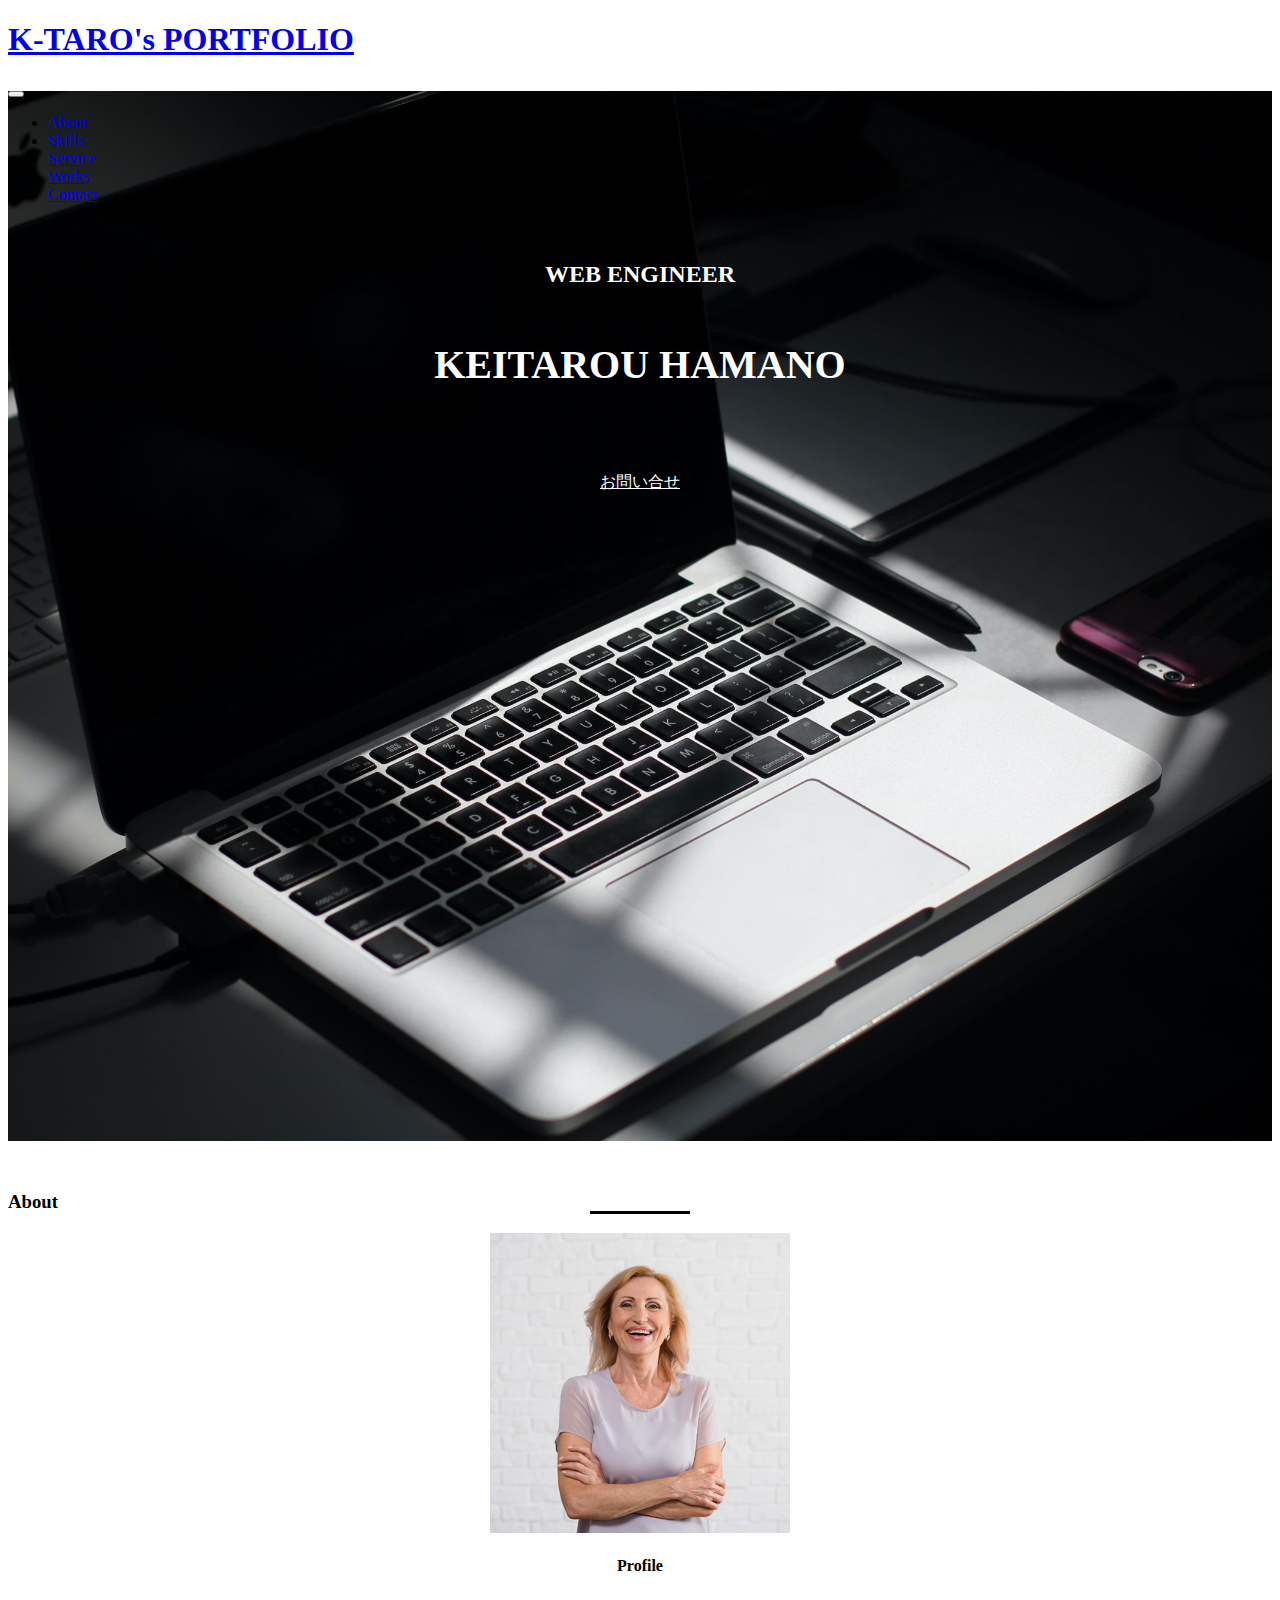
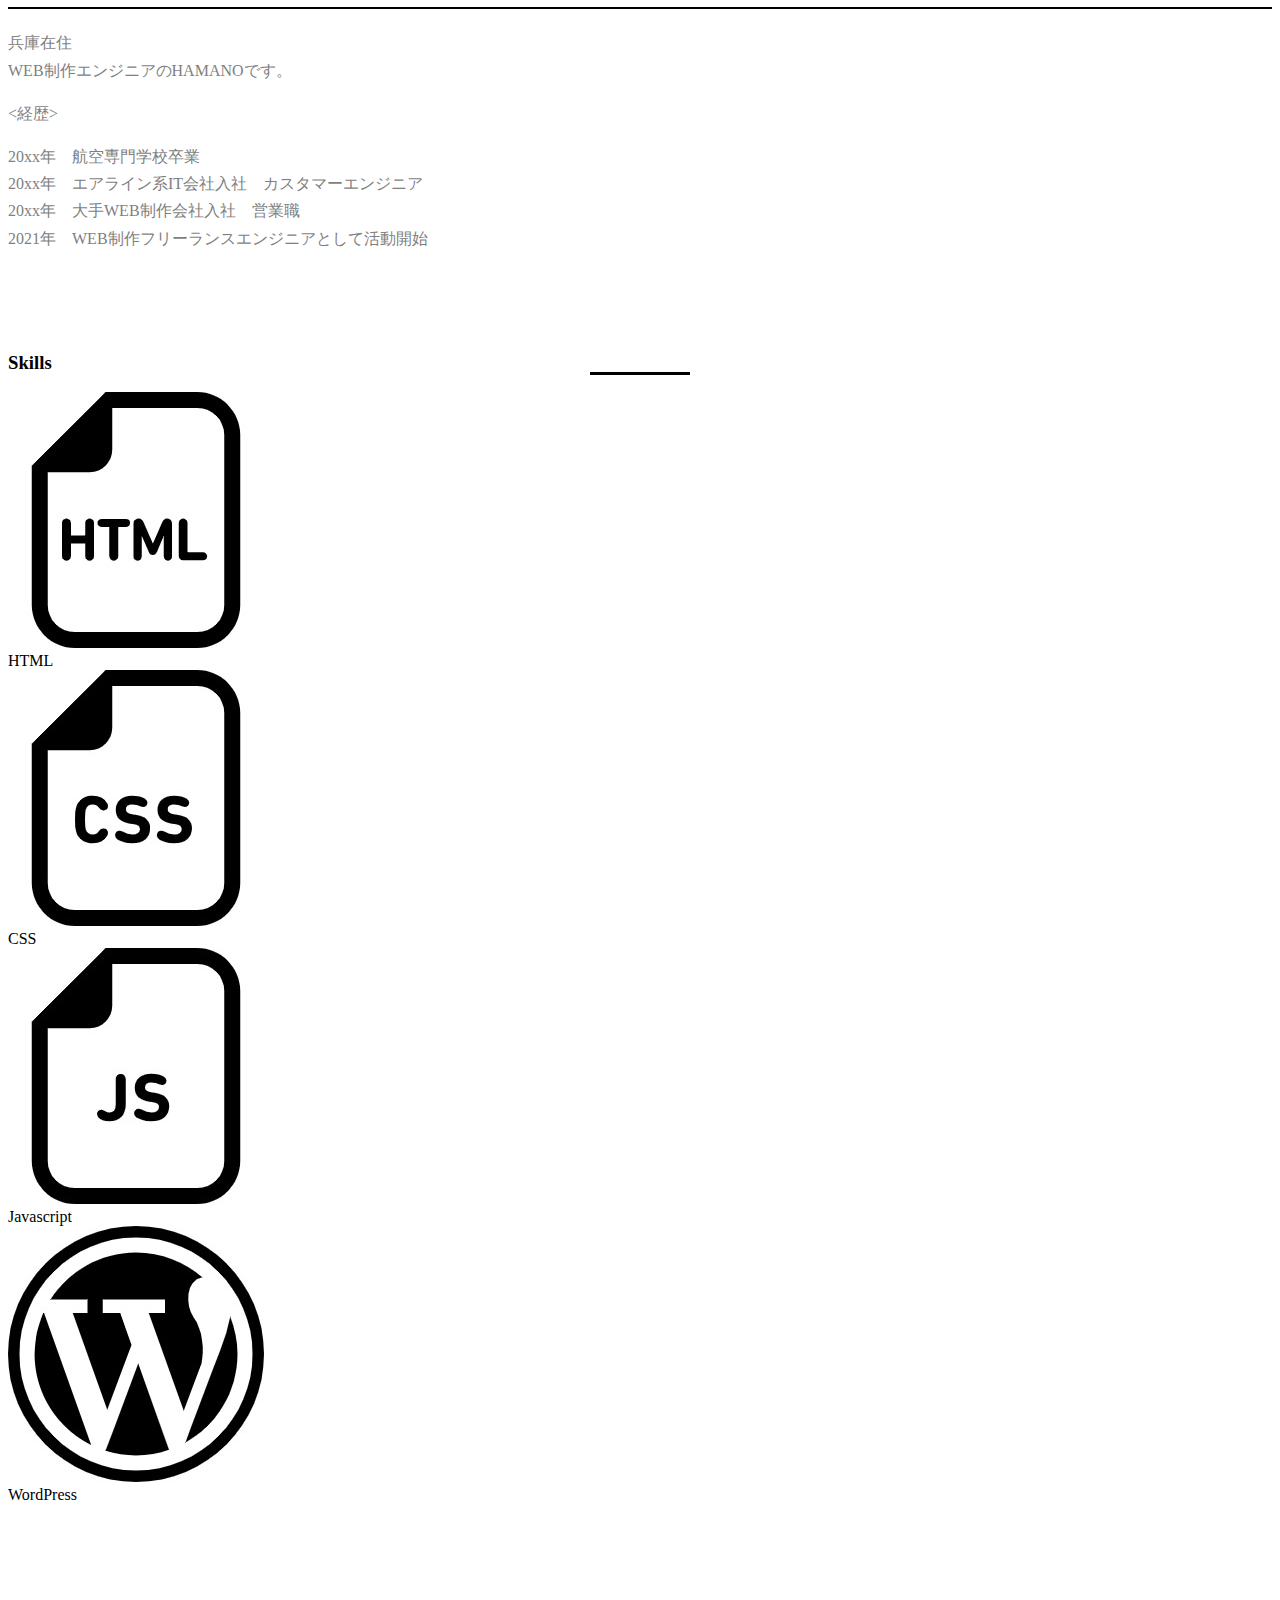
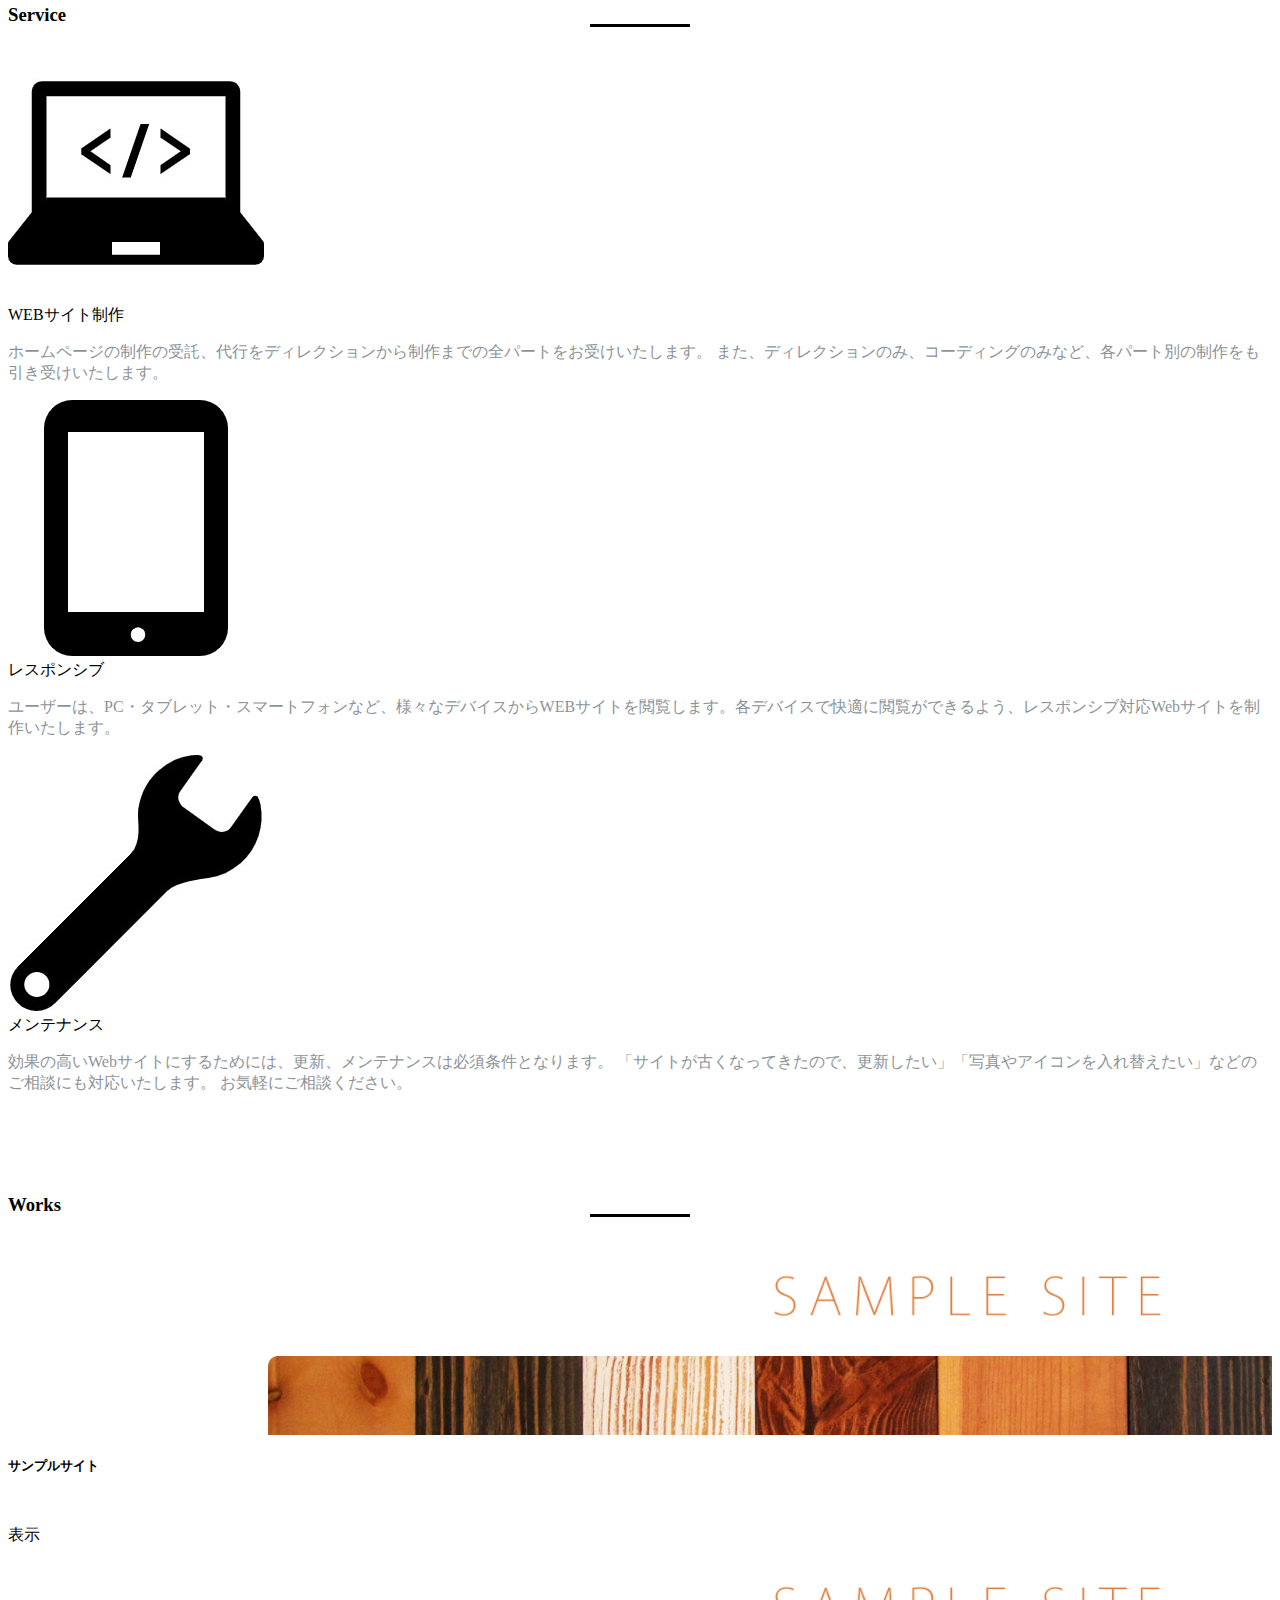
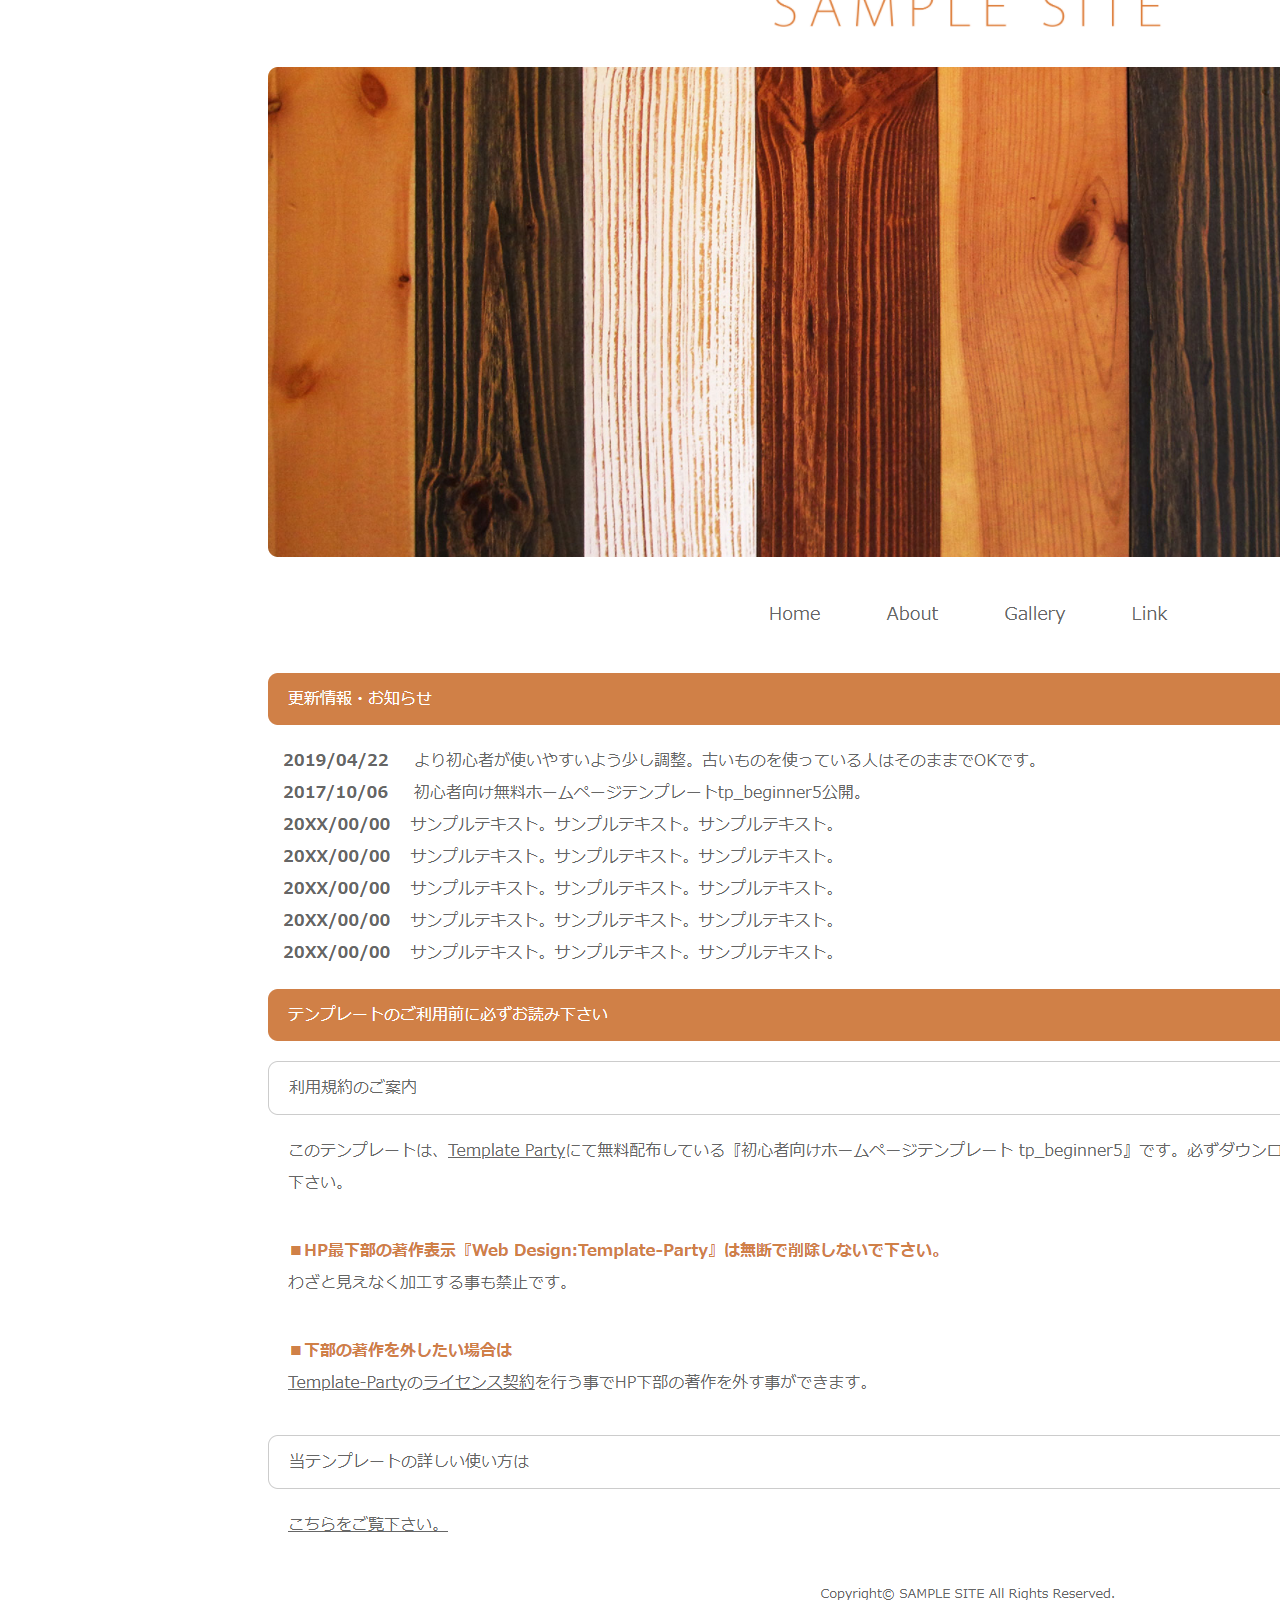
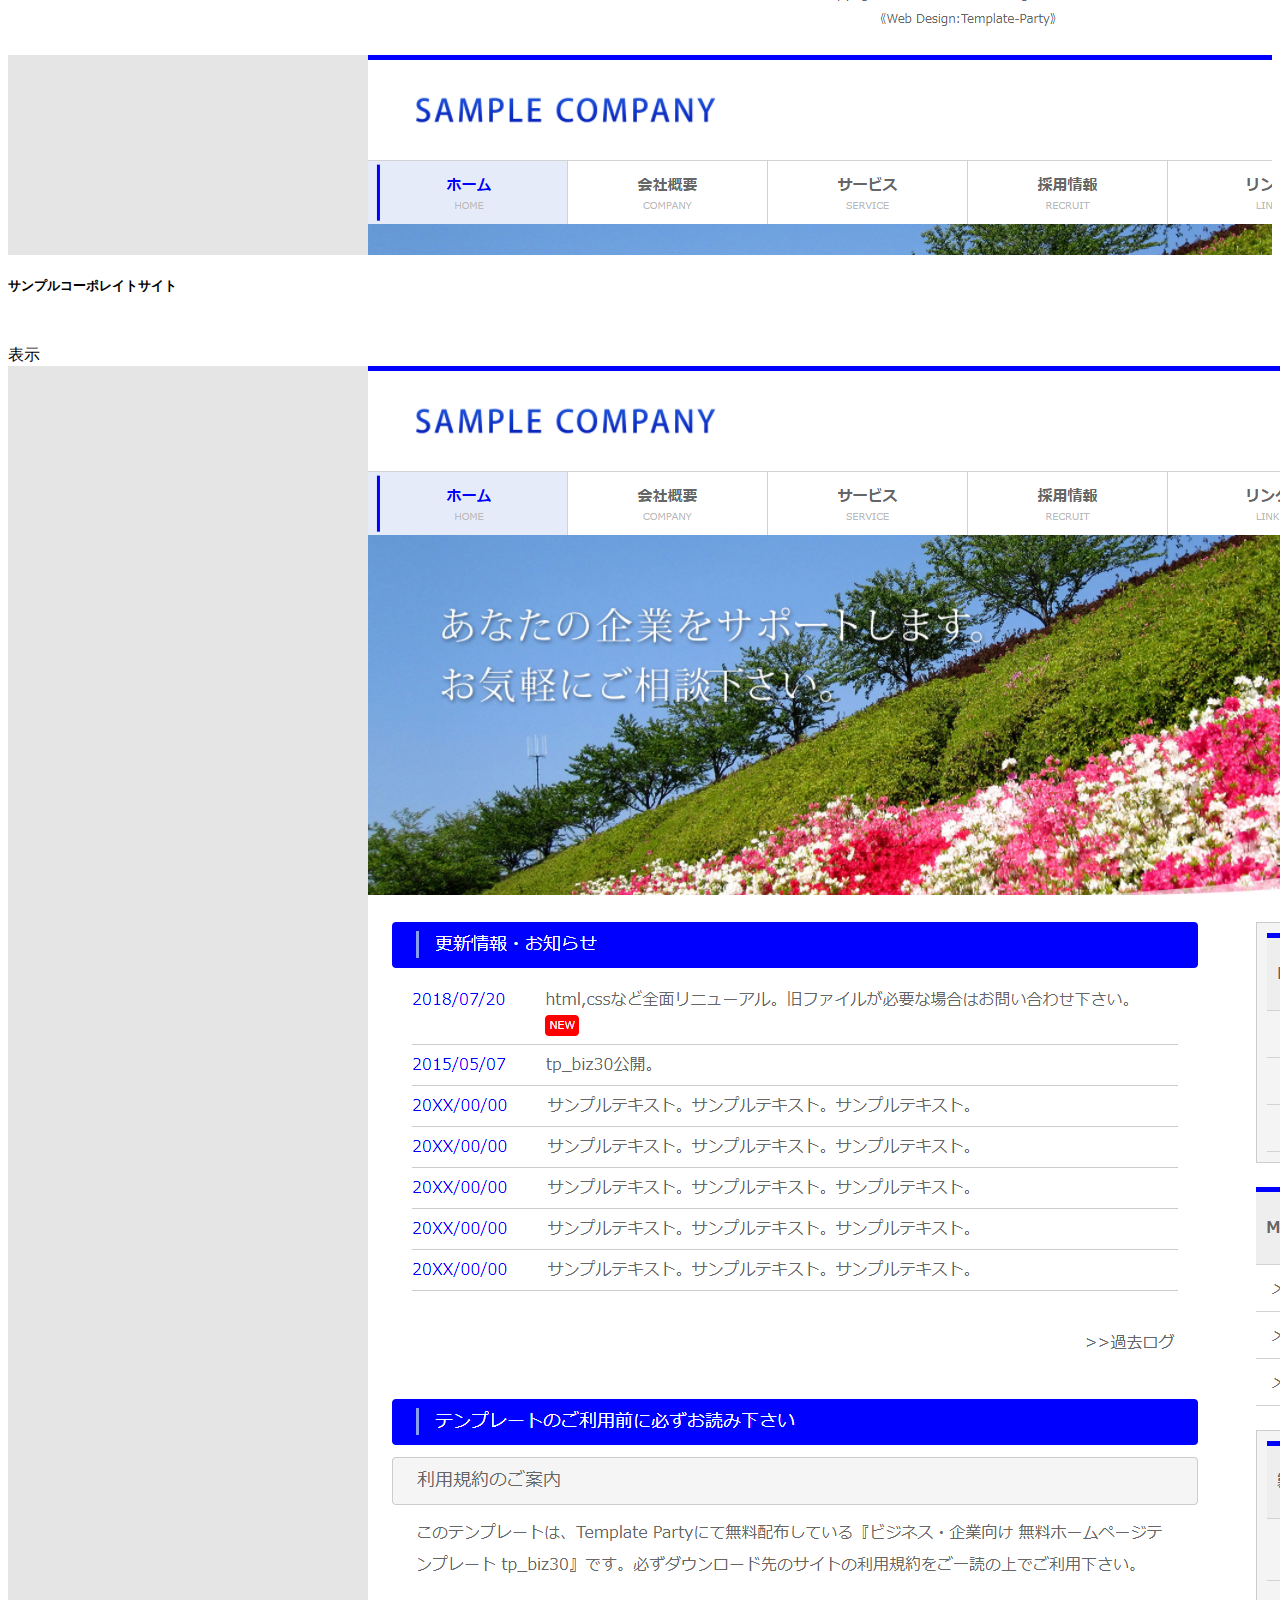
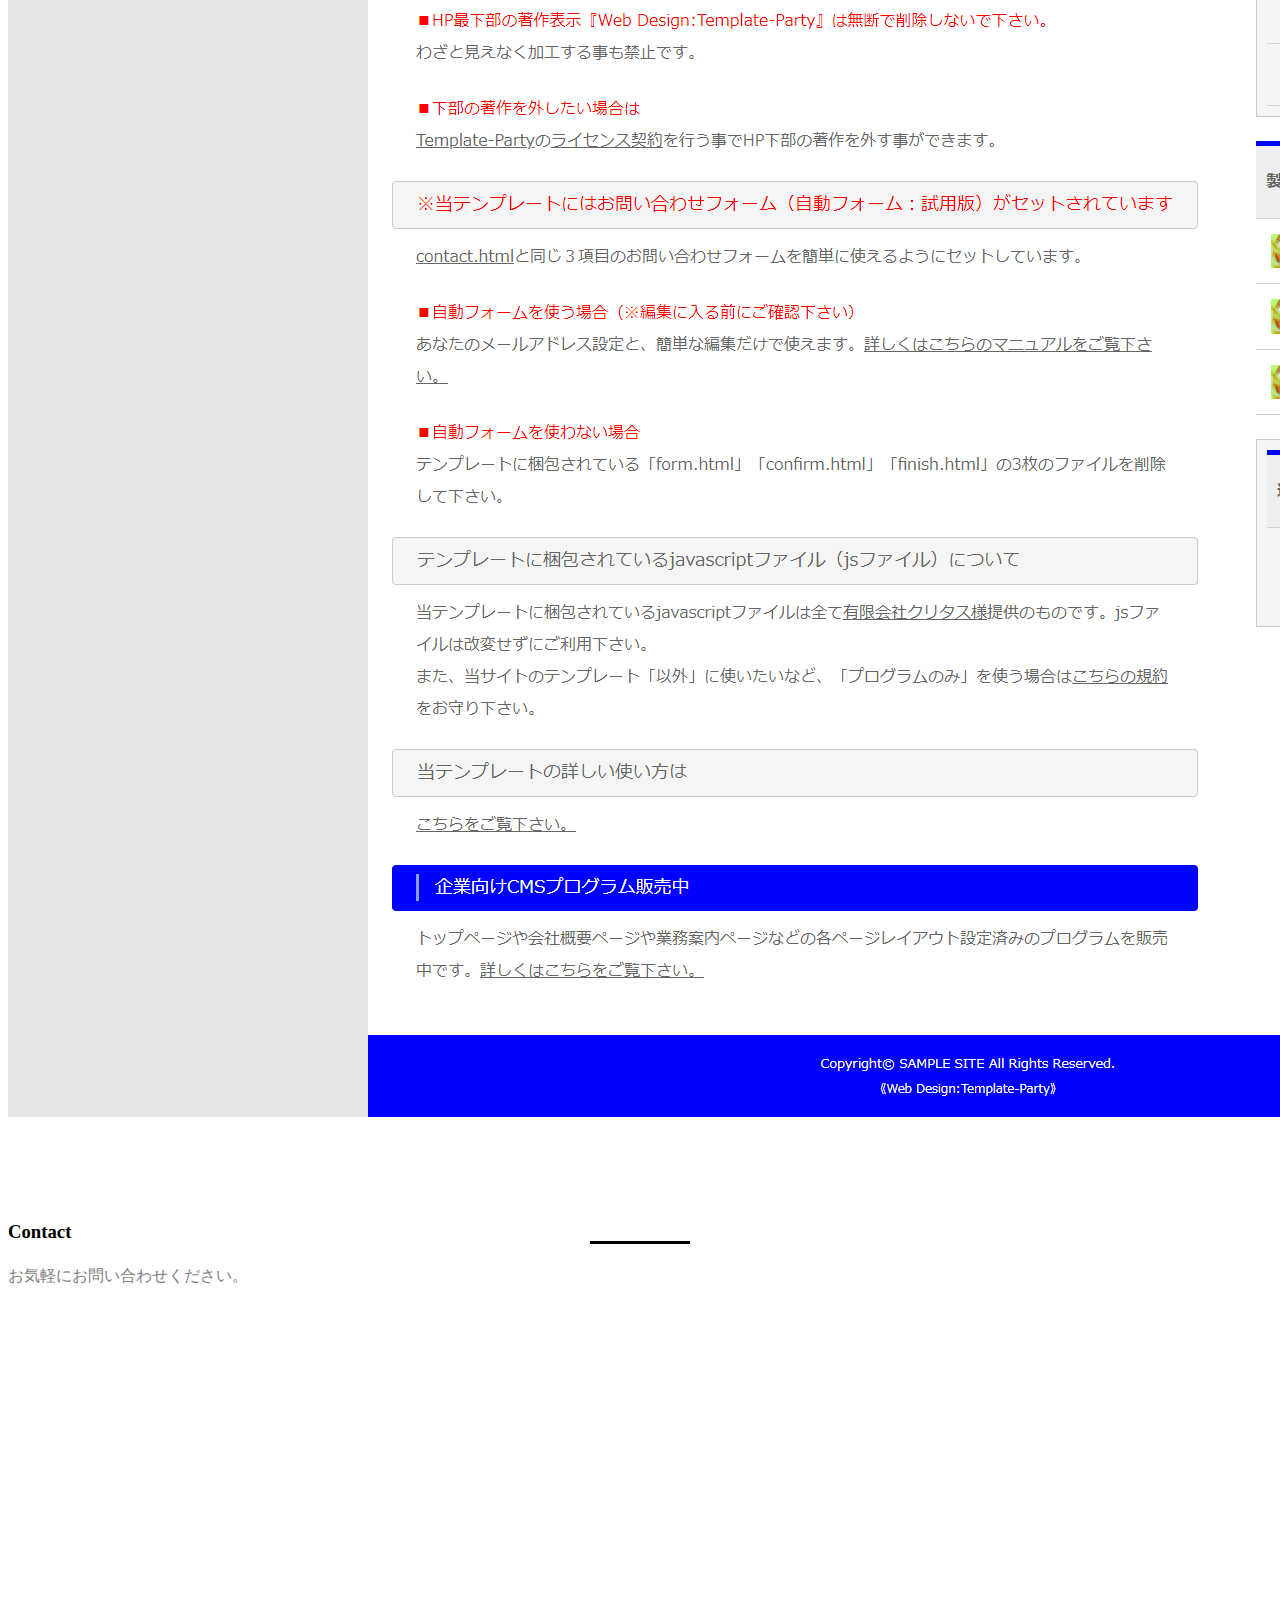
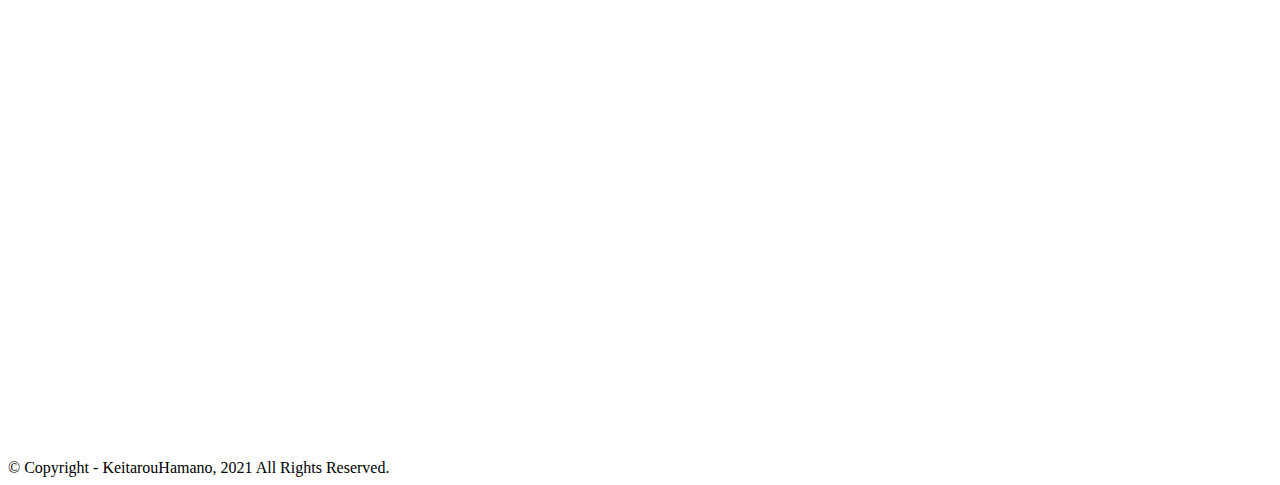
==== index.html @ a5906d7e "Add files via upload" ====
<!doctype html>
<html lang="ja">
  <head>
    <!-- Required meta tags -->
    <meta charset="utf-8">
    <meta name="viewport" content="width=device-width, initial-scale=1">

    <link rel="stylesheet" href="style.css">
    <!-- Bootstrap CSS -->
    <link href="https://cdn.jsdelivr.net/npm/bootstrap@5.0.0-beta1/dist/css/bootstrap.min.css" rel="stylesheet" integrity="sha384-giJF6kkoqNQ00vy+HMDP7azOuL0xtbfIcaT9wjKHr8RbDVddVHyTfAAsrekwKmP1" crossorigin="anonymous">
    
    <title>KEITAROU's PORTFOLIO</title>
   
  </head>
  <body class="bg-light">
    <header>
      <nav class="navbar navbar-expand-lg navbar-light bg-dark" style="height: 70px;">
        <div class="container-fluid">
          <h1>
          <a class="navbar-brand text-white fw-bold fs-6" href="#home">K-TARO's PORTFOLIO</a>
          </h1>
          <button class="navbar-toggler bg-white" type="button" data-bs-toggle="collapse" data-bs-target="#navbarNav" aria-controls="navbarNav" aria-expanded="false" aria-label="Toggle navigation">
            <span class="navbar-toggler-icon"></span>
          </button>
          <div class="collapse navbar-collapse justify-content-end fs-5" id="navbarNav">
            <ul class="navbar-nav">
              <li class="nav-item">
                <a class="nav-link text-white active" aria-current="page" href="#about">About</a>
              </li>
              <li class="nav-item">
                <a class="nav-link text-white" href="#skills">Skills</a>
              </li>
              <li class="nav-item">
                <a class="nav-link text-white" href="#service">Service</a>
              </li>
              <li class="nav-item">
                <a class="nav-link text-white" href="#works">Works</a>
              </li>
              <li class="nav-item">
                <a class="nav-link text-white" href="#contact">Contact</a>
              </li>
            </ul>
          </div>
        </div>
      </nav>
    </header>

     <!-- トップ画像 -->
    <div class="block_home" id="home">
      <h2>WEB ENGINEER</h2>
      <h2 class="name text-center">
        KEITAROU HAMANO
      </h2>
      <div class="btn">
        <a href="contact" class="border border-2 fw-bold rounded-pill  text-decoration-none  px-5 py-3">お問い合せ</a>
      </div>

    </div>
      
   
   
    <div class="container bg-white py-5 my-5">
     
      <!-- About -->
     <div class="about">
      <div id="about">
        <h3 class="a-h3 text-center py-3 mb-5 fw-bold">About</h3>
      </div>
      
        <div class="d-flex flex-wrap mb-5">
          <div class="pic col-md-6 align-self-center">
            <img class="img-fluid rounded-circle" src="img/img8.jpg">
          </div>

          
          <div class="col-md-6 p-0 pb-4 mx-auto">
            <h4 class="profile">Profile</h4>
            <p class="text">兵庫在住<br>WEB制作エンジニアのHAMANOです。</p>
            <p class="text"><経歴></p>
            <p class="text">20xx年　航空専門学校卒業<br>
            20xx年　エアライン系IT会社入社　カスタマーエンジニア<br>
            20xx年　大手WEB制作会社入社　営業職<br>
            2021年　WEB制作フリーランスエンジニアとして活動開始 
            </p>
          </div>
        </div>
      </div> 

      <!-- Skills -->
      <div class="skills">
        <div id="skills">
          <h3 class="s-h3 text-center py-3 mb-5 fw-bold">Skills</h3>
        </div>
        <div class="row">
          <div class="col-md-3 text-center mb-5 py-3">
            <img class="img-fluid w-50" src="img/html.jpeg">
            <div class="skill_title p-4 fs-5 fw-bold">HTML</div>
          </div>
          <div class="col-md-3 text-center mb-5">
            <img class="img-fluid w-50" src="img/css.jpeg">
            <div class="skill_title p-4 fs-5 fw-bold">CSS</div>
          </div>
          <div class="col-md-3 text-center mb-5">
            <img class="img-fluid w-50" src="img/js.jpeg">
            <div class="skill_title p-4 fs-5 fw-bold">Javascript</div>
          </div>
          <div class="col-md-3 text-center mb-5">
            <img class="img-fluid w-50" src="img/wp.jpeg">
            <div class="skill_title p-4 fs-5 fw-bold">WordPress</div>
          </div>
        </div>
      </div>

      <!-- Service -->
      <div class="service">
        <div id="service">
          <h3 class="s-h3 text-center py-3 mb-5 fw-bold">Service</h3>
        </div>
        <div class="row">
          <div class="col-md-4 text-center mb-5 py-3">
            <img class="img-fluid w-50" src="img/coding.jpeg">
            <div class="service_title p-4 fs-5 fw-bold">WEBサイト制作</div>
            <p class="service_text px-5">
              ホームページの制作の受託、代行をディレクションから制作までの全パートをお受けいたします。
              また、ディレクションのみ、コーディングのみなど、各パート別の制作をも引き受けいたします。
            </p>
          </div>
          <div class="col-md-4 text-center mb-5 py-3">
            <img class="img-fluid w-50" src="img/sp.jpeg">
            <div class="service_title p-4 fs-5 fw-bold">レスポンシブ</div>
            <p class="service_text px-5">
              ユーザーは、PC・タブレット・スマートフォンなど、様々なデバイスからWEBサイトを閲覧します。各デバイスで快適に閲覧ができるよう、レスポンシブ対応Webサイトを制作いたします。
            </p>
          </div>
          <div class="col-md-4 text-center mb-5 py-3">
            <img class="img-fluid w-50" src="img/maintenance.jpeg">
            <div class="service_title p-4 fs-5 fw-bold">メンテナンス</div>
            <p class="service_text px-5">
              効果の高いWebサイトにするためには、更新、メンテナンスは必須条件となります。 「サイトが古くなってきたので、更新したい」「写真やアイコンを入れ替えたい」などのご相談にも対応いたします。 お気軽にご相談ください。
            </p>
          </div>
        </div>
      </div>

      <!-- Works -->
      <div class="works">
        <div id="works">
          <h3 class="s-h3 text-center py-3 mb-5 fw-bold">Works</h3>
        </div>
        <div class="row">
          <div class="col-lg-4 px-5 pb-5">
            <div class="card">
              <div class="card_image">
                <img class="img-fluid" src="img/sample1.png" alt="sample1">
              </div>
              <div class="card-body">
                <h5 class="card-title fw-bold text-center pt-5">サンプルサイト</h5>
                <div class="text-center">
                   <!-- Button trigger modal -->
                  <div class="btn btn-outline-secondary btn-lg mt-3 px-5" data-bs-toggle="modal" data-bs-target="#exampleModal9">表示</a></div>
                </div>
              </div>
            </div>
          </div>
          
          <!-- Modal -->
          <div class="modal fade" id="exampleModal9" tabindex="-1" aria-labelledby="exampleModalLabel" aria-hidden="true">
            <div class="modal-dialog modal-xl">
              <div class="modal-content">
                <div class="modal-body">
                  <img class="img-fluid" src="img/sample1.png" alt="sample1">
                </div>
                
              </div>
            </div>
          </div>
         
          <div class="col-lg-4 px-5 pb-5">
            <div class="card">
              <div class="card_image">
                <img class="img-fluid" src="img/sample2.png" alt="sample2">
              </div>
              <div class="card-body">
                <h5 class="card-title fw-bold text-center pt-5">サンプルコーポレイトサイト</h5>
                <div class="text-center">
                   <!-- Button trigger modal -->
                  <div class="btn btn-outline-secondary btn-lg mt-3 px-5" data-bs-toggle="modal" data-bs-target="#exampleModal10">表示</a></div>
                </div>
              </div>
            </div>
          </div>
          
          <!-- Modal -->
          <div class="modal fade" id="exampleModal10" tabindex="-1" aria-labelledby="exampleModalLabel" aria-hidden="true">
            <div class="modal-dialog modal-xl">
              <div class="modal-content">
                <div class="modal-body">
                  <img class="img-fluid" src="img/sample2.png" alt="sample2">
                </div>
                
              </div>
            </div>
          </div>      
        </div>
      </div>

      <!-- Contact -->
      <div class="contact">
        <div id="contact">
          <h3 class="s-h3 text-center py-3 mb-5 fw-bold">Contact</h3>
        </div>
        <p class="text text-center">お気軽にお問い合わせください。</p>
        <div class="contact-form">
          <iframe src="https://docs.google.com/forms/d/e/1FAIpQLSefvY4ahYnu7NEiMOas3_jTWOZn5dpnTy_S6PKkKqlmxNnByw/viewform?embedded=true" width="100%" height="750" frameborder="0" marginheight="0" marginwidth="0">読み込んでいます…</iframe>
        </div>
      </div>
      
      
      
      
      
      
      
      
      
      
      
      
      
      
      
        
      
      

      <script>
        // Example starter JavaScript for disabling form submissions if there are invalid fields
        (function () {
          'use strict'

          // Fetch all the forms we want to apply custom Bootstrap validation styles to
          var forms = document.querySelectorAll('.needs-validation')

          // Loop over them and prevent submission
          Array.prototype.slice.call(forms)
            .forEach(function (form) {
              form.addEventListener('submit', function (event) {
                if (!form.checkValidity()) {
                  event.preventDefault()
                  event.stopPropagation()
                }

                form.classList.add('was-validated')
              }, false)
            })
        })()
      </script>
    
    </div>

    <footer class="bg-white">     
      <div class="bg-dark text-center text-white p-3">© Copyright - KeitarouHamano, 2021 All Rights Reserved.</div>
    </footer>
  
  

    
   
    <!-- Optional JavaScript; choose one of the two! -->

    <!-- Option 1: Bootstrap Bundle with Popper -->
    <script src="https://cdn.jsdelivr.net/npm/bootstrap@5.0.0-beta1/dist/js/bootstrap.bundle.min.js" integrity="sha384-ygbV9kiqUc6oa4msXn9868pTtWMgiQaeYH7/t7LECLbyPA2x65Kgf80OJFdroafW" crossorigin="anonymous"></script>

    <script>
      var tooltipTriggerList = [].slice.call(document.querySelectorAll('[data-bs-toggle="tooltip"]'))
      var tooltipList = tooltipTriggerList.map(function (tooltipTriggerEl) {
      return new bootstrap.Tooltip(tooltipTriggerEl)
        })
    </script>
    <!-- Option 2: Separate Popper and Bootstrap JS -->
    <!--
    <script src="https://cdn.jsdelivr.net/npm/@popperjs/core@2.5.4/dist/umd/popper.min.js" integrity="sha384-q2kxQ16AaE6UbzuKqyBE9/u/KzioAlnx2maXQHiDX9d4/zp8Ok3f+M7DPm+Ib6IU" crossorigin="anonymous"></script>
    <script src="https://cdn.jsdelivr.net/npm/bootstrap@5.0.0-beta1/dist/js/bootstrap.min.js" integrity="sha384-pQQkAEnwaBkjpqZ8RU1fF1AKtTcHJwFl3pblpTlHXybJjHpMYo79HY3hIi4NKxyj" crossorigin="anonymous"></script>
    -->

    
    
  </body>
</html>
---- style.css ----
.block_home {
  display: flex;
  align-items: center;
  flex-direction: column;
  background-image: url(img/mac.jpg);
  background-size: cover;
  background-position: center;
  width: 100%;
  height: 100vh;
  padding-top: 150px;
  top: 0;
  z-index: 100;
  color: white;
  margin-bottom: 50px;
}

.name {
  font-weight: bold;
  font-size: 40px;
}

.btn{
  margin-top: 50px;
}

.btn a{
  color: white;
}
.btn a:hover{
  background-color: white;
  color: black;
  transition: 0.5s;
}

h3{
  position: relative;
}


h3::after {
  content: '';
  position: absolute;
  left: 50%;
  bottom: -1px;
  display: inline-block;
  width: 100px;
  height: 3px;
  background-color: black;
  transform: translate(-50%);
}


.about{
  margin-bottom: 100px;
}

.pic{
  text-align: center;
  margin: 20px  auto;
}

.pic img{
  width: 300px;
}

.profile{
  margin: 0;
  padding: 0;
  border-bottom: 2px black solid;
  text-align: center;
  height: 50px;
  margin-bottom: 20px;

}

.text {
  color: #7f7f7f;
  line-height: 1.7;
}

.skills{
  margin-bottom: 100px;
}

.service{
  margin-bottom: 100px;
}

.service_text {
  color: #8c9398;
  text-align: left;
}

.works{
  margin-bottom: 100px;
}

.card_image{
  height: 200px;
  overflow: hidden;
}

.contact-form{
  text-align: center;
}



@media(max-width: 768px){
  
  .block_home {
    
    padding-top: 70px;
    
  }

}
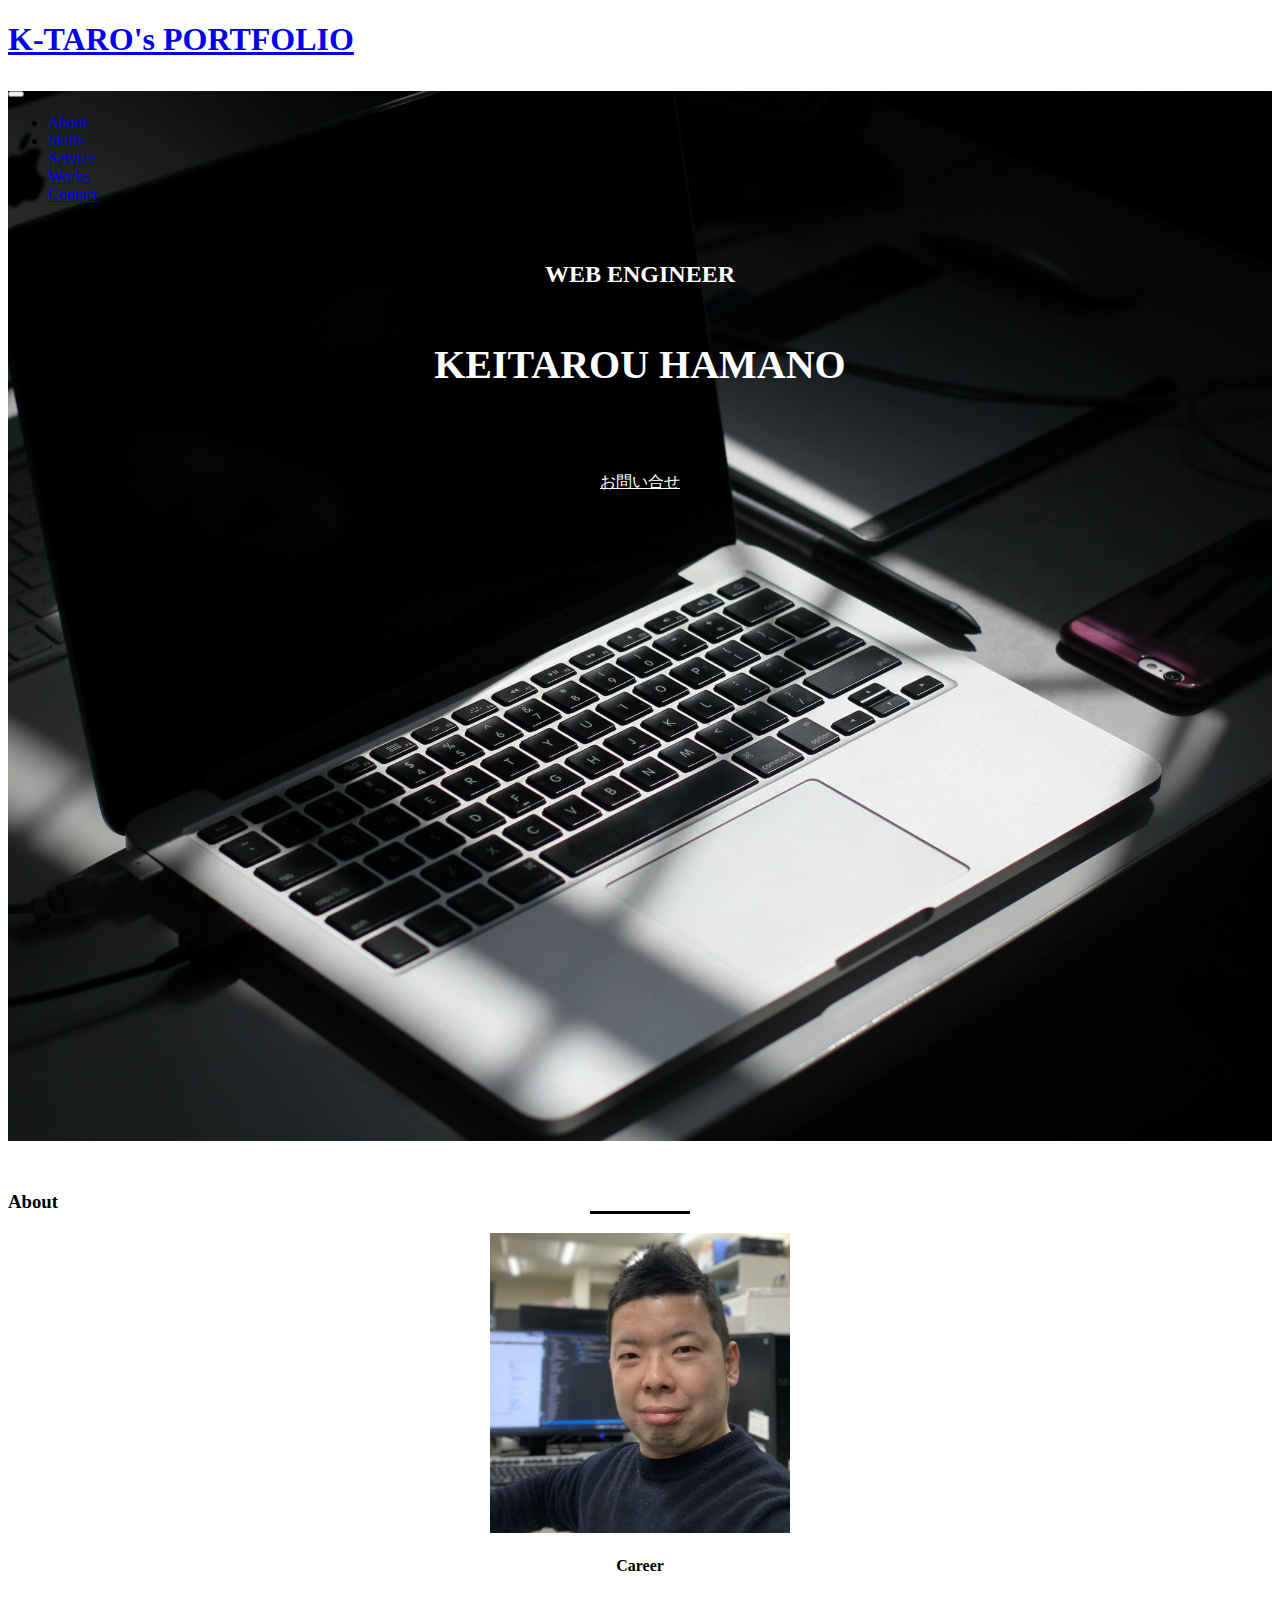
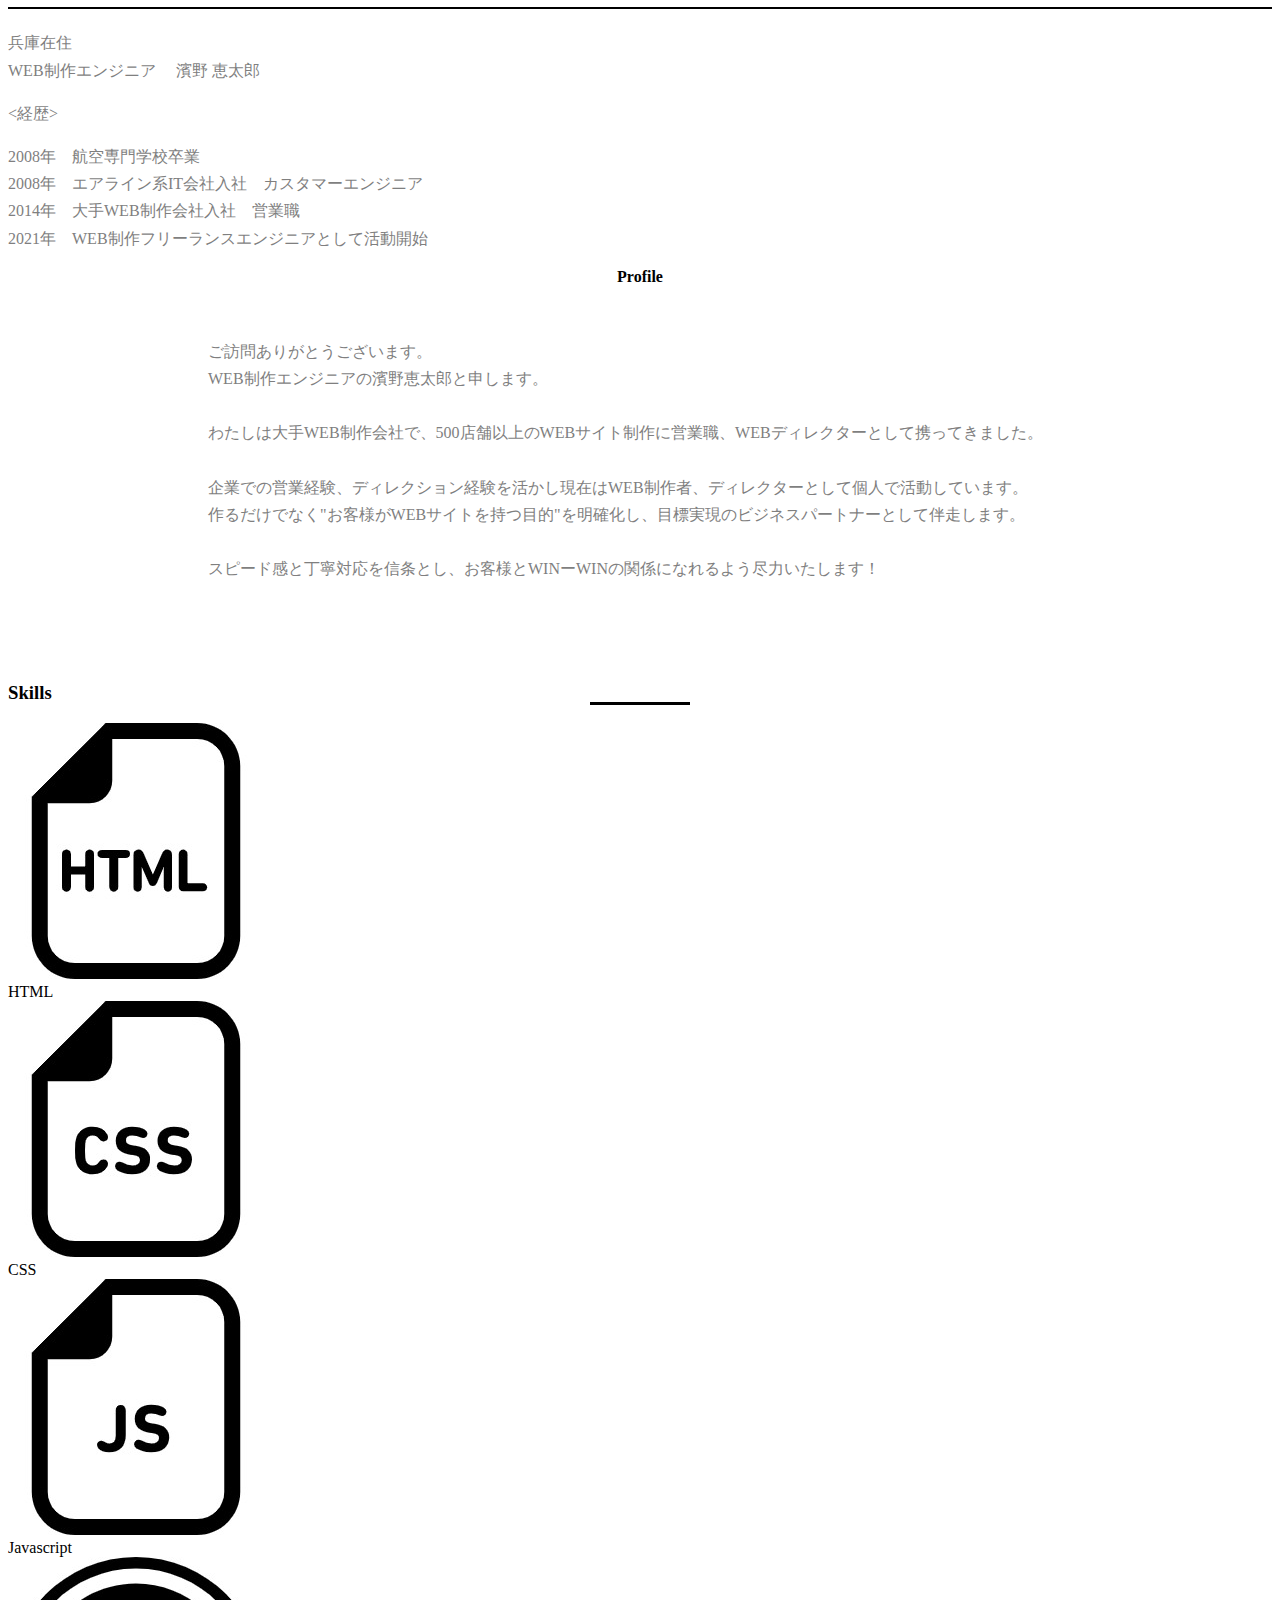
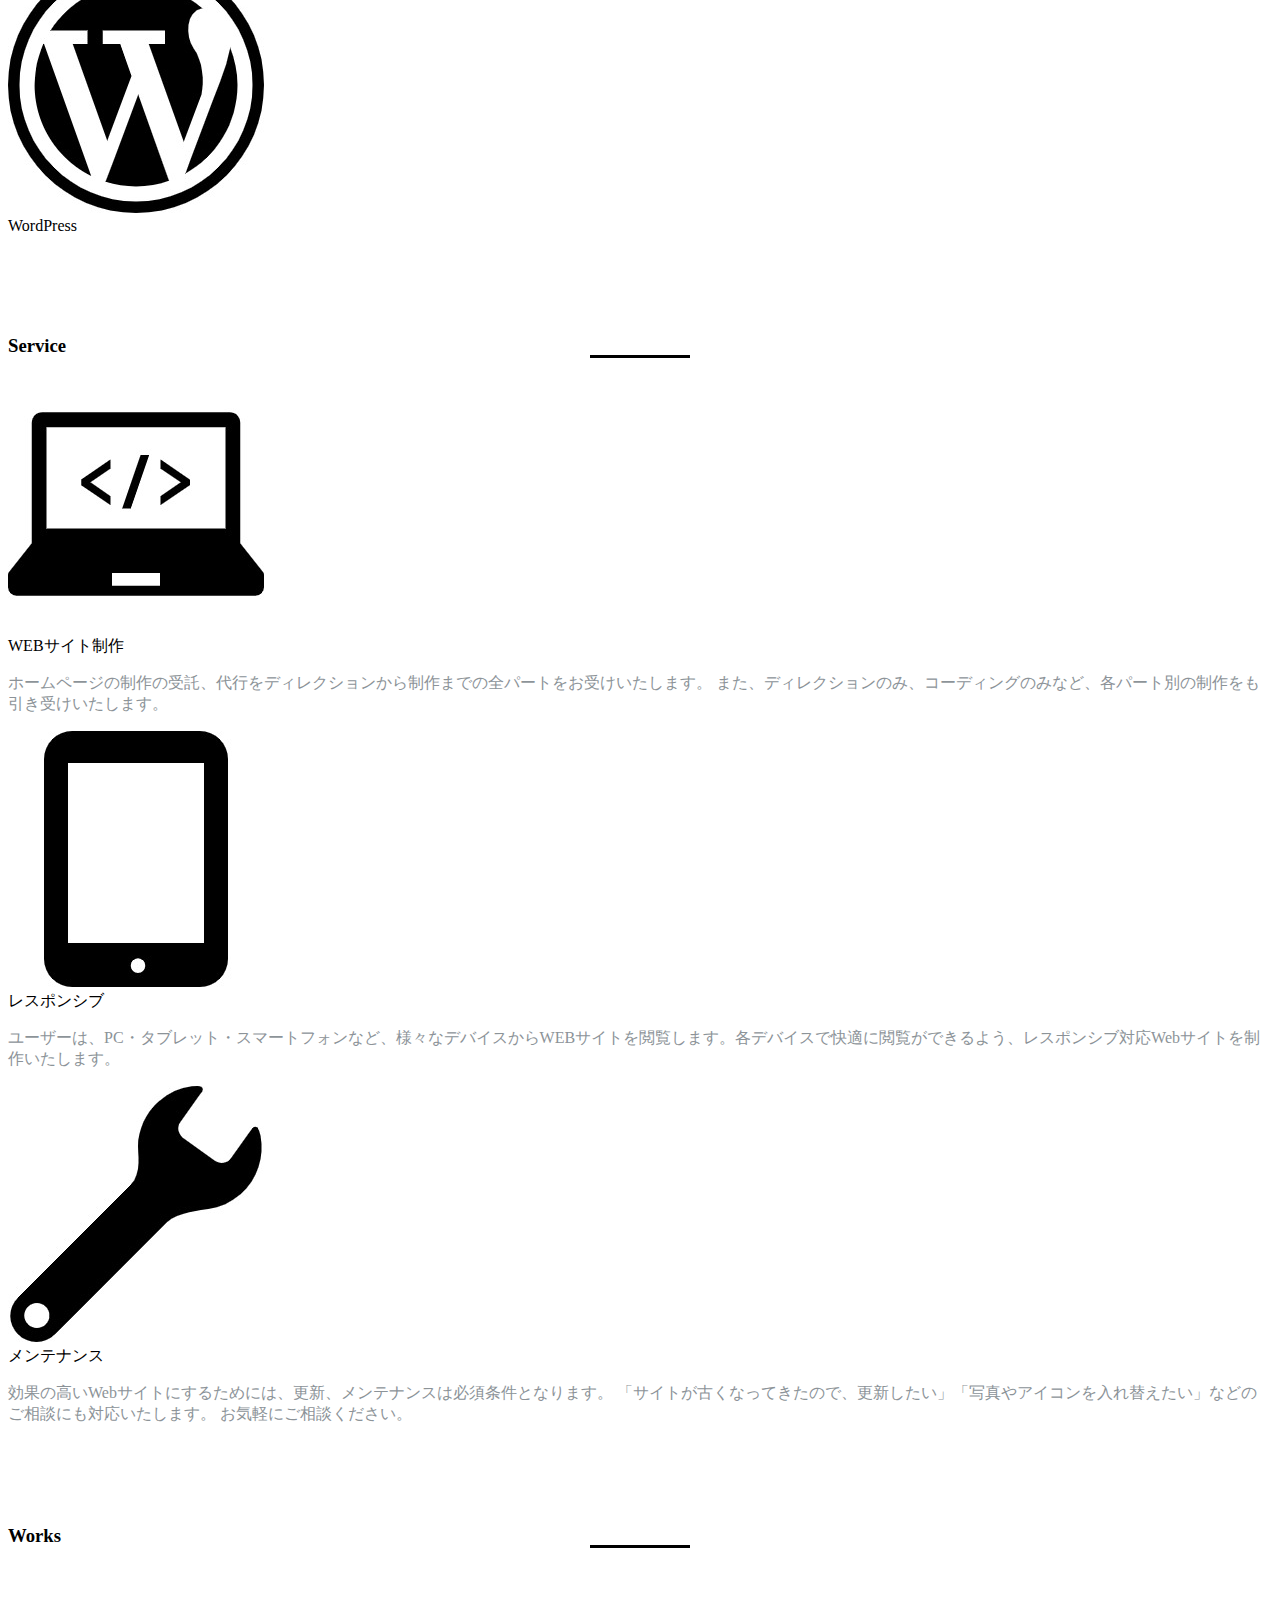
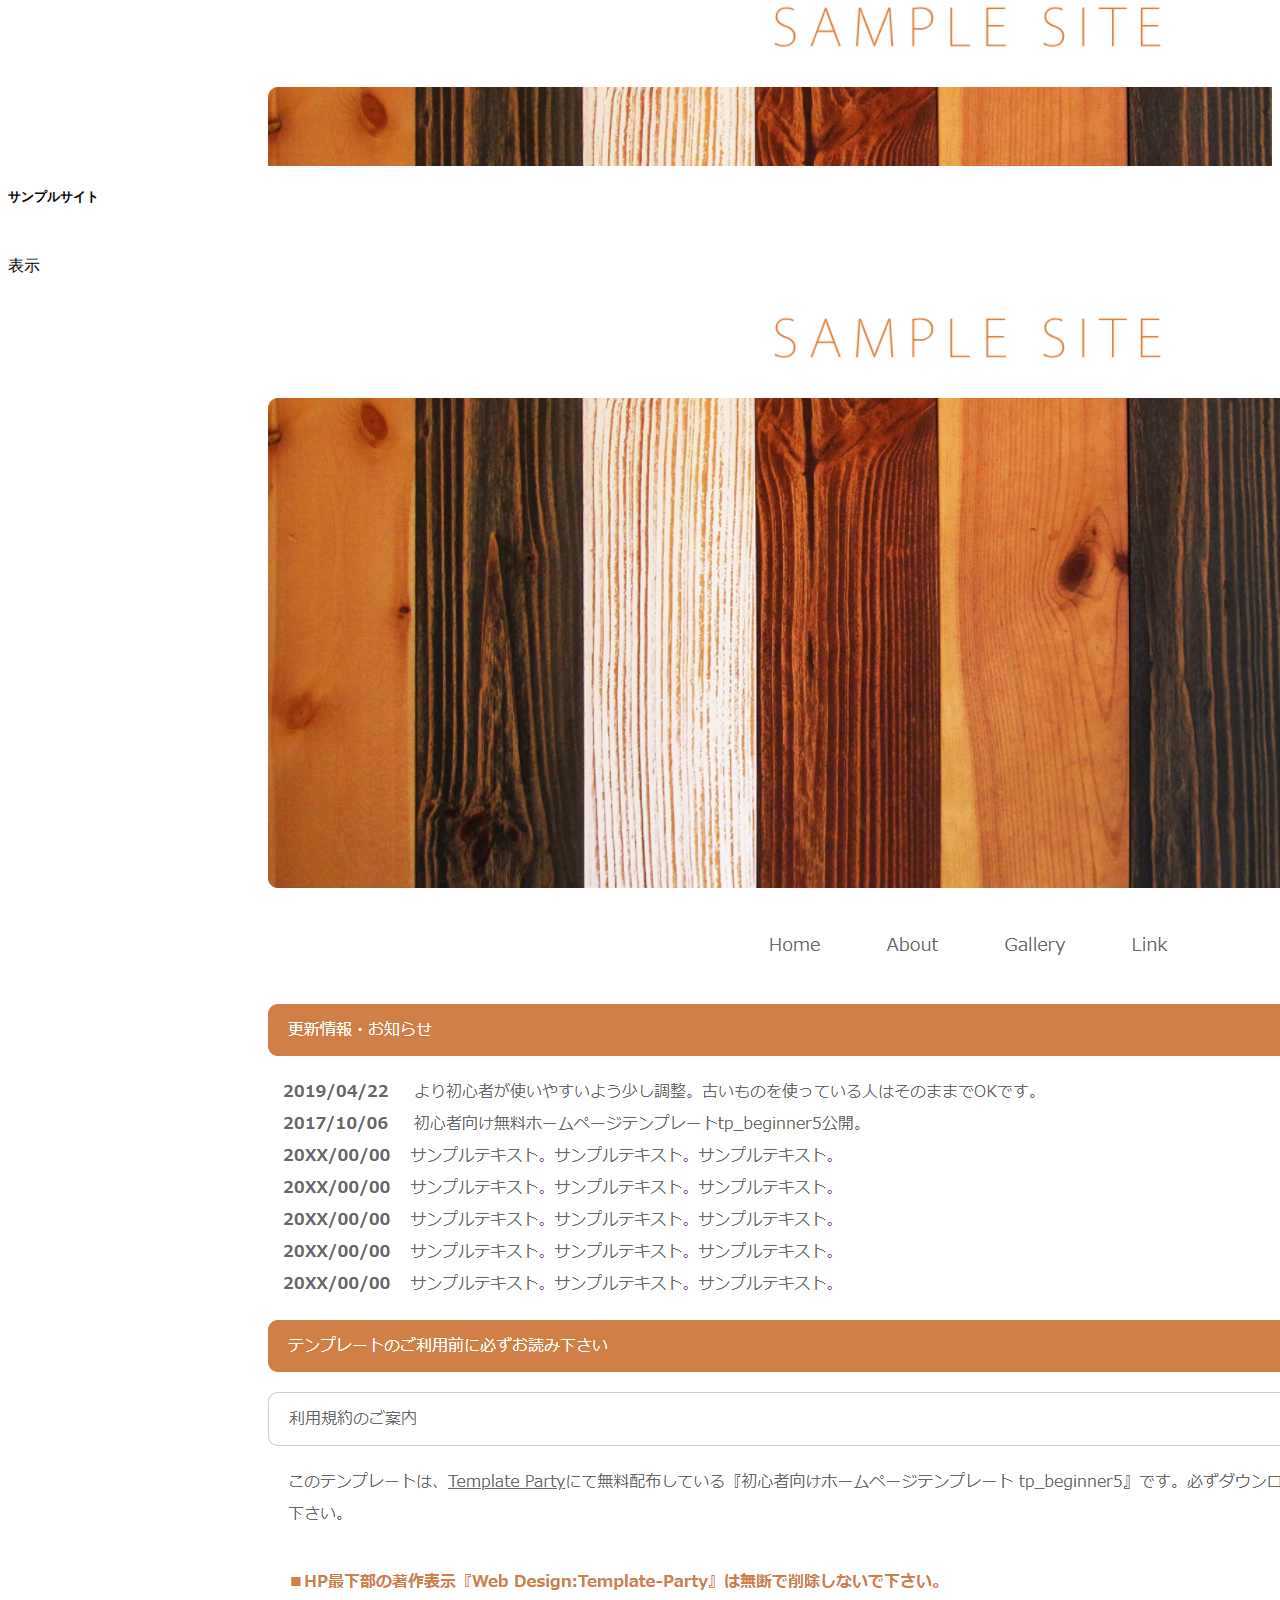
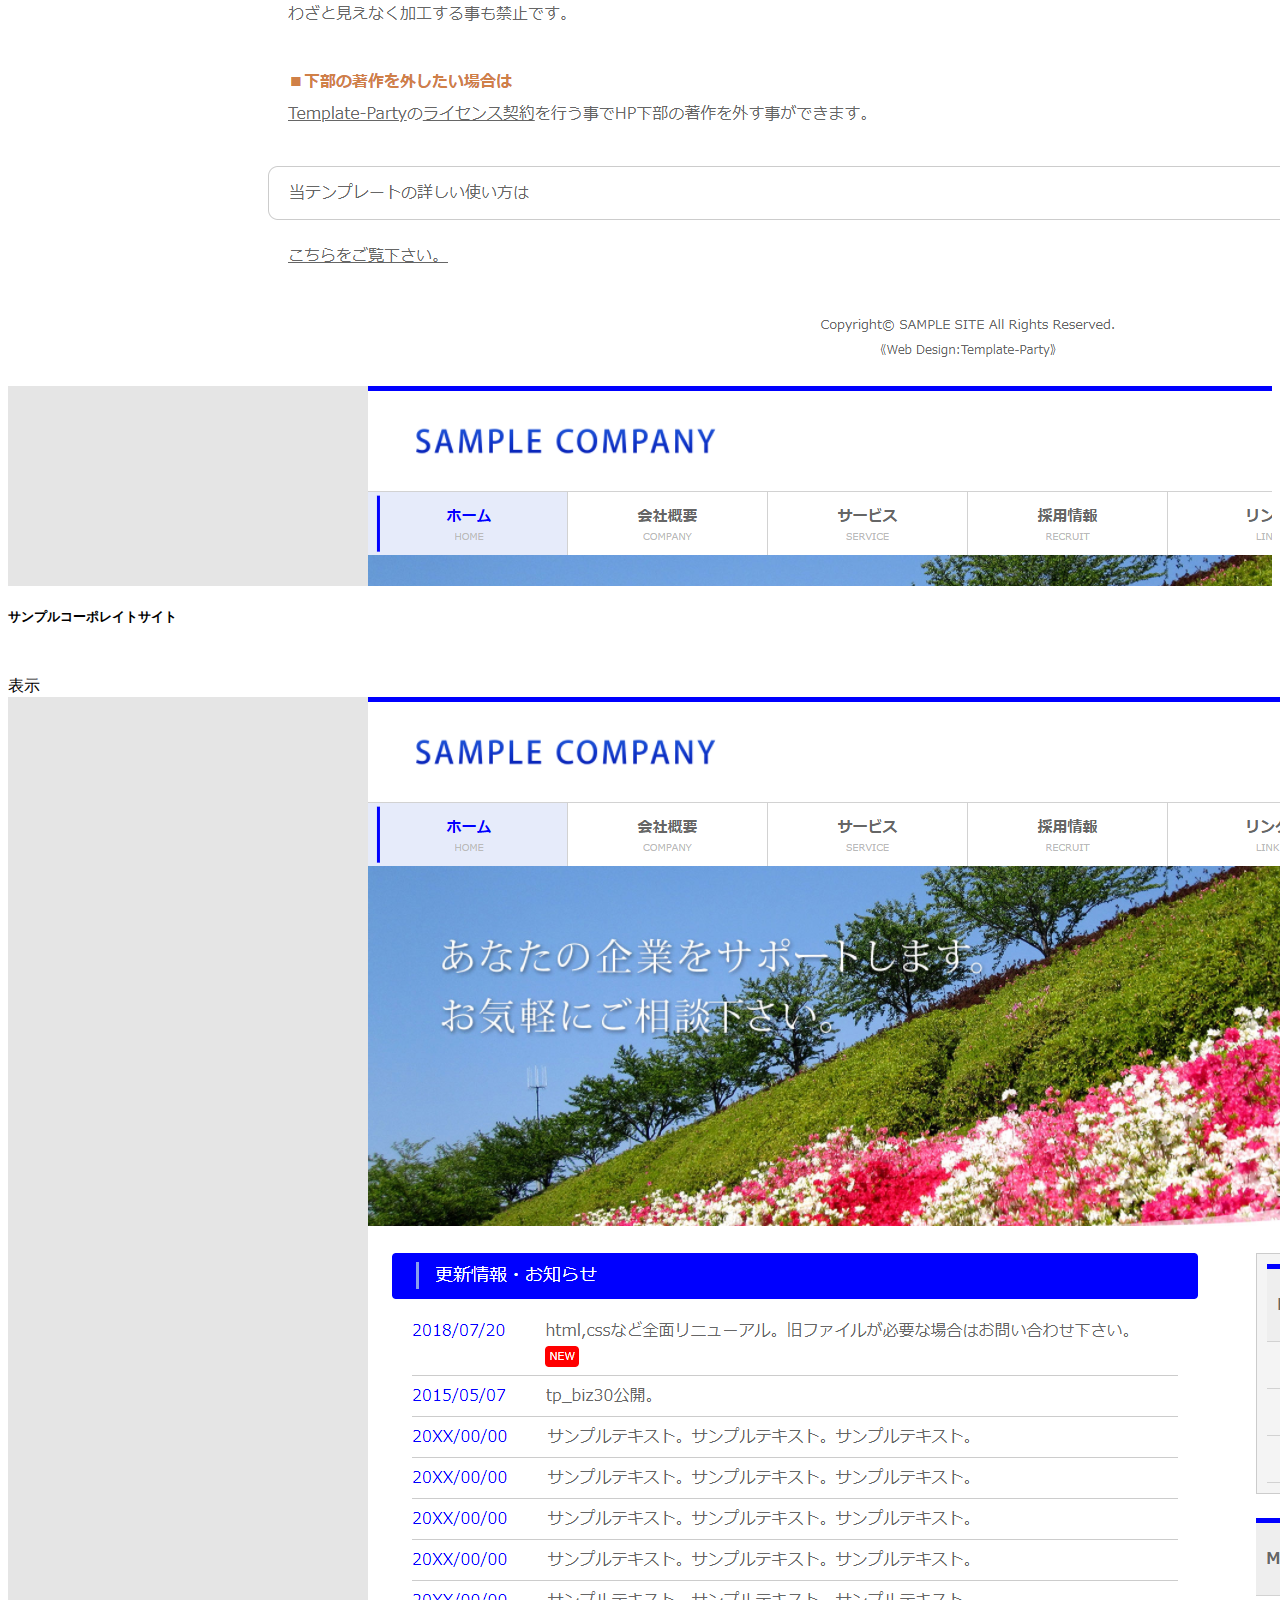
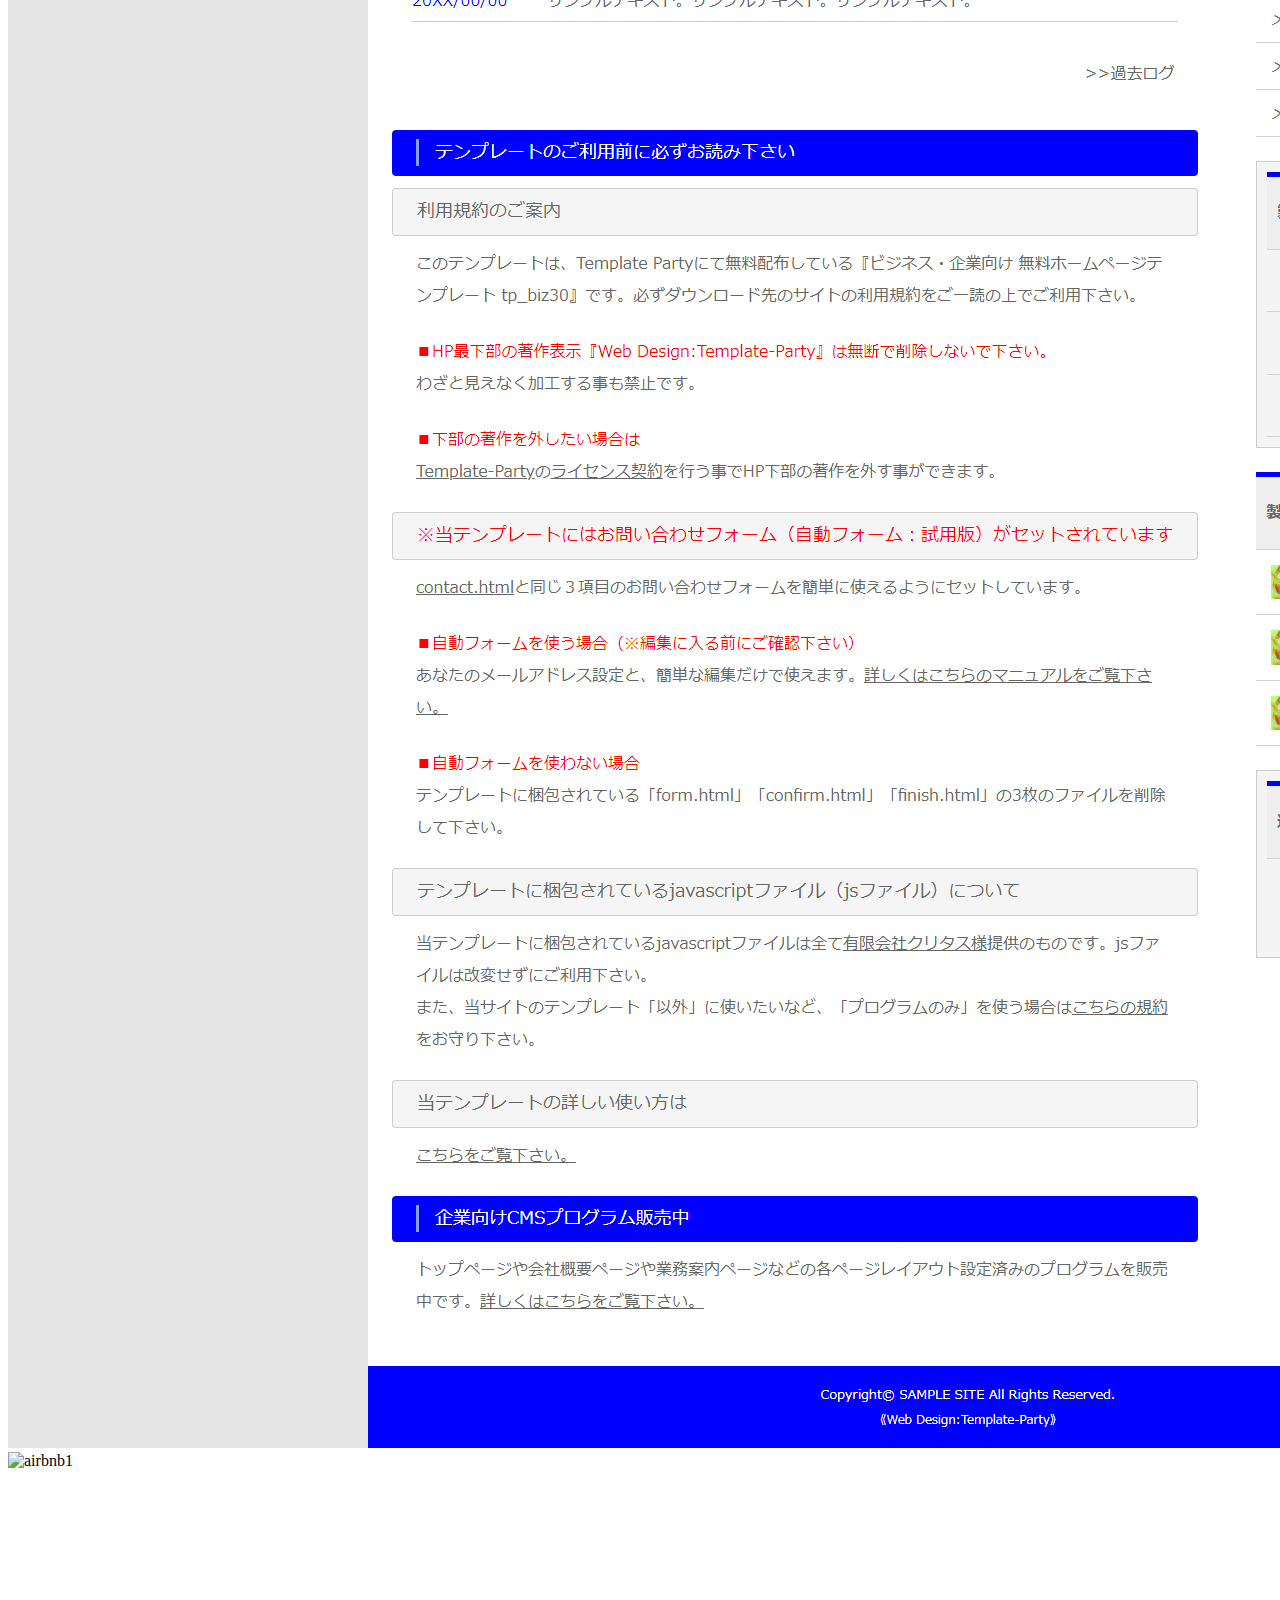
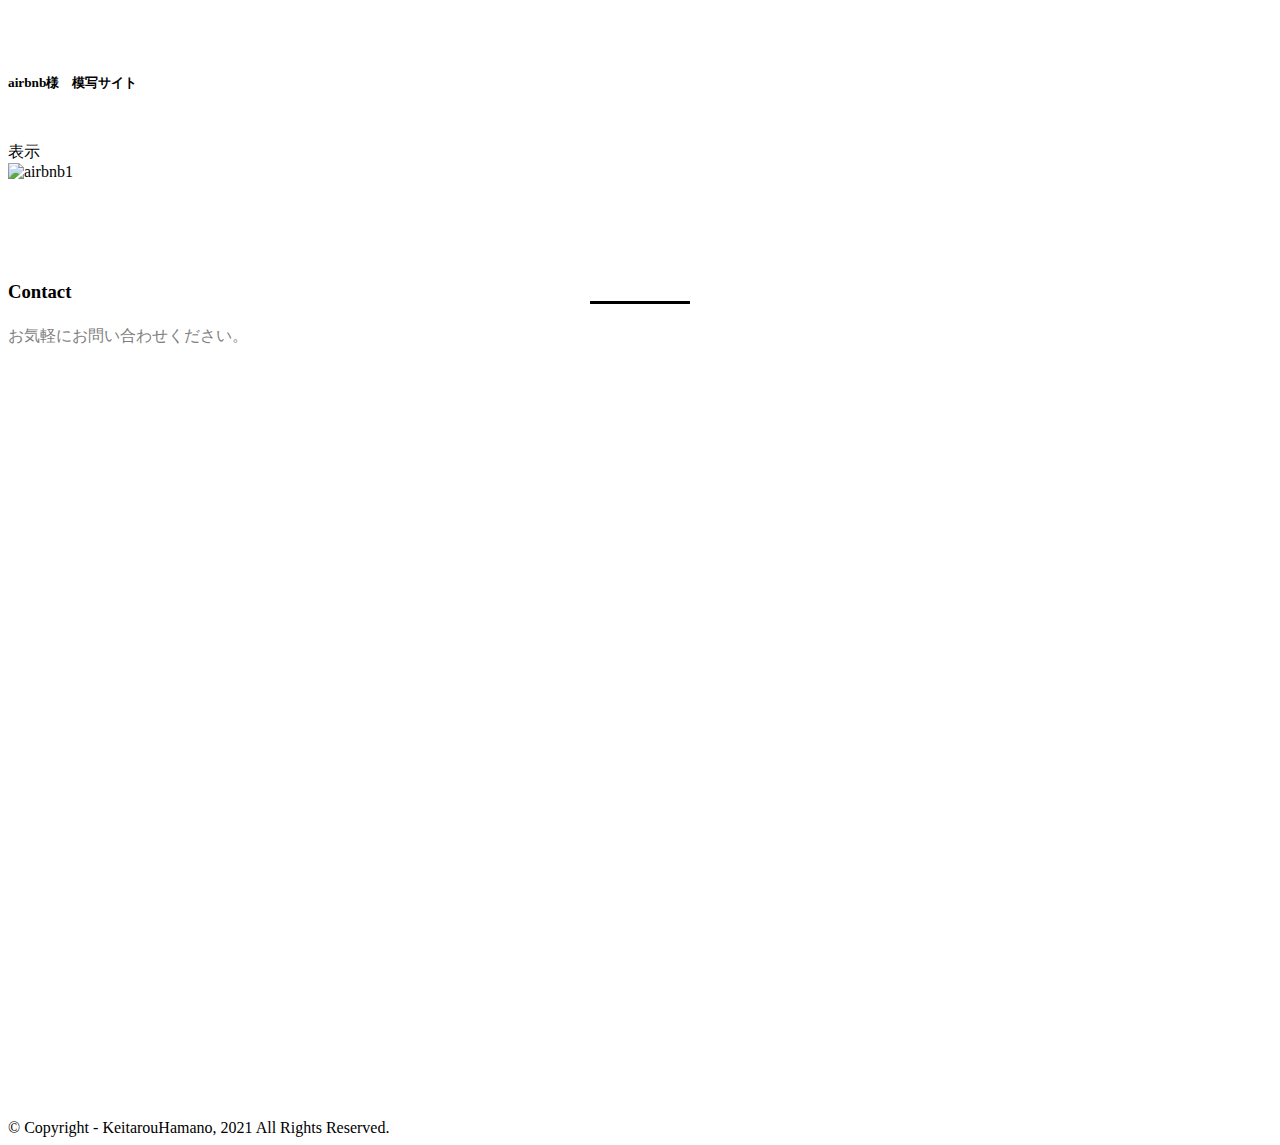
==== commit e7ab9651: "Add files via upload" ====
--- a/index.html
+++ b/index.html
@@ -52,7 +52,7 @@
         KEITAROU HAMANO
       </h2>
       <div class="btn">
-        <a href="contact" class="border border-2 fw-bold rounded-pill  text-decoration-none  px-5 py-3">お問い合せ</a>
+        <a href="#contact" class="border border-2 fw-bold rounded-pill  text-decoration-none  px-5 py-3">お問い合せ</a>
       </div>
 
     </div>
@@ -62,28 +62,40 @@
     <div class="container bg-white py-5 my-5">
      
       <!-- About -->
-     <div class="about">
+     <div class="about px-5">
       <div id="about">
         <h3 class="a-h3 text-center py-3 mb-5 fw-bold">About</h3>
       </div>
       
         <div class="d-flex flex-wrap mb-5">
           <div class="pic col-md-6 align-self-center">
-            <img class="img-fluid rounded-circle" src="img/img8.jpg">
+            <img class="img-fluid rounded-circle" src="img/mypicture1.jpg">
           </div>
 
           
           <div class="col-md-6 p-0 pb-4 mx-auto">
-            <h4 class="profile">Profile</h4>
-            <p class="text">兵庫在住<br>WEB制作エンジニアのHAMANOです。</p>
+            <h4 class="career">Career</h4>
+            <p class="text">兵庫在住<br>WEB制作エンジニア 　濱野 恵太郎</p>
             <p class="text"><経歴></p>
-            <p class="text">20xx年　航空専門学校卒業<br>
-            20xx年　エアライン系IT会社入社　カスタマーエンジニア<br>
-            20xx年　大手WEB制作会社入社　営業職<br>
+            <p class="text">2008年　航空専門学校卒業<br>
+            2008年　エアライン系IT会社入社　カスタマーエンジニア<br>
+            2014年　大手WEB制作会社入社　営業職<br>
             2021年　WEB制作フリーランスエンジニアとして活動開始 
             </p>
           </div>
         </div>
+
+        <h4 class="profile">Profile</h4>
+        <p class="prof-text">ご訪問ありがとうございます。<br>
+          WEB制作エンジニアの濱野恵太郎と申します。<br>
+          <br>
+          わたしは大手WEB制作会社で、500店舗以上のWEBサイト制作に営業職、WEBディレクターとして携ってきました。<br>
+          <br>
+          企業での営業経験、ディレクション経験を活かし現在はWEB制作者、ディレクターとして個人で活動しています。<br>
+          作るだけでなく"お客様がWEBサイトを持つ目的"を明確化し、目標実現のビジネスパートナーとして伴走します。<br>
+          <br>
+          スピード感と丁寧対応を信条とし、お客様とWINーWINの関係になれるよう尽力いたします！</p>
+
       </div> 
 
       <!-- Skills -->
@@ -196,6 +208,33 @@
               <div class="modal-content">
                 <div class="modal-body">
                   <img class="img-fluid" src="img/sample2.png" alt="sample2">
+                </div>
+                
+              </div>
+            </div>
+          </div>      
+          
+          <div class="col-lg-4 px-5 pb-5">
+            <div class="card">
+              <div class="card_image">
+                <img class="img-fluid" src="img/airbnb1.png" alt="airbnb1">
+              </div>
+              <div class="card-body">
+                <h5 class="card-title fw-bold text-center pt-5">airbnb様　模写サイト</h5>
+                <div class="text-center">
+                   <!-- Button trigger modal -->
+                  <div class="btn btn-outline-secondary btn-lg mt-3 px-5" data-bs-toggle="modal" data-bs-target="#exampleModal11">表示</a></div>
+                </div>
+              </div>
+            </div>
+          </div>
+          
+          <!-- Modal -->
+          <div class="modal fade" id="exampleModal11" tabindex="-1" aria-labelledby="exampleModalLabel" aria-hidden="true">
+            <div class="modal-dialog modal-xl">
+              <div class="modal-content">
+                <div class="modal-body">
+                  <img class="img-fluid" src="img/airbnb1.png" alt="airbnb1">
                 </div>
                 
               </div>
--- a/style.css
+++ b/style.css
@@ -64,7 +64,7 @@
   width: 300px;
 }
 
-.profile{
+.career,.profile{
   margin: 0;
   padding: 0;
   border-bottom: 2px black solid;
@@ -74,10 +74,21 @@
 
 }
 
+.profile{
+  border: none;
+}
+
 .text {
   color: #7f7f7f;
   line-height: 1.7;
 }
+
+.prof-text {
+  color: #7f7f7f;
+  line-height: 1.7;
+  padding: 0 200px;
+}
+
 
 .skills{
   margin-bottom: 100px;
@@ -112,7 +123,11 @@
   .block_home {
     
     padding-top: 70px;
-    
+  }
+
+  .prof-text {
+
+    padding: 0 ;
   }
 
 }
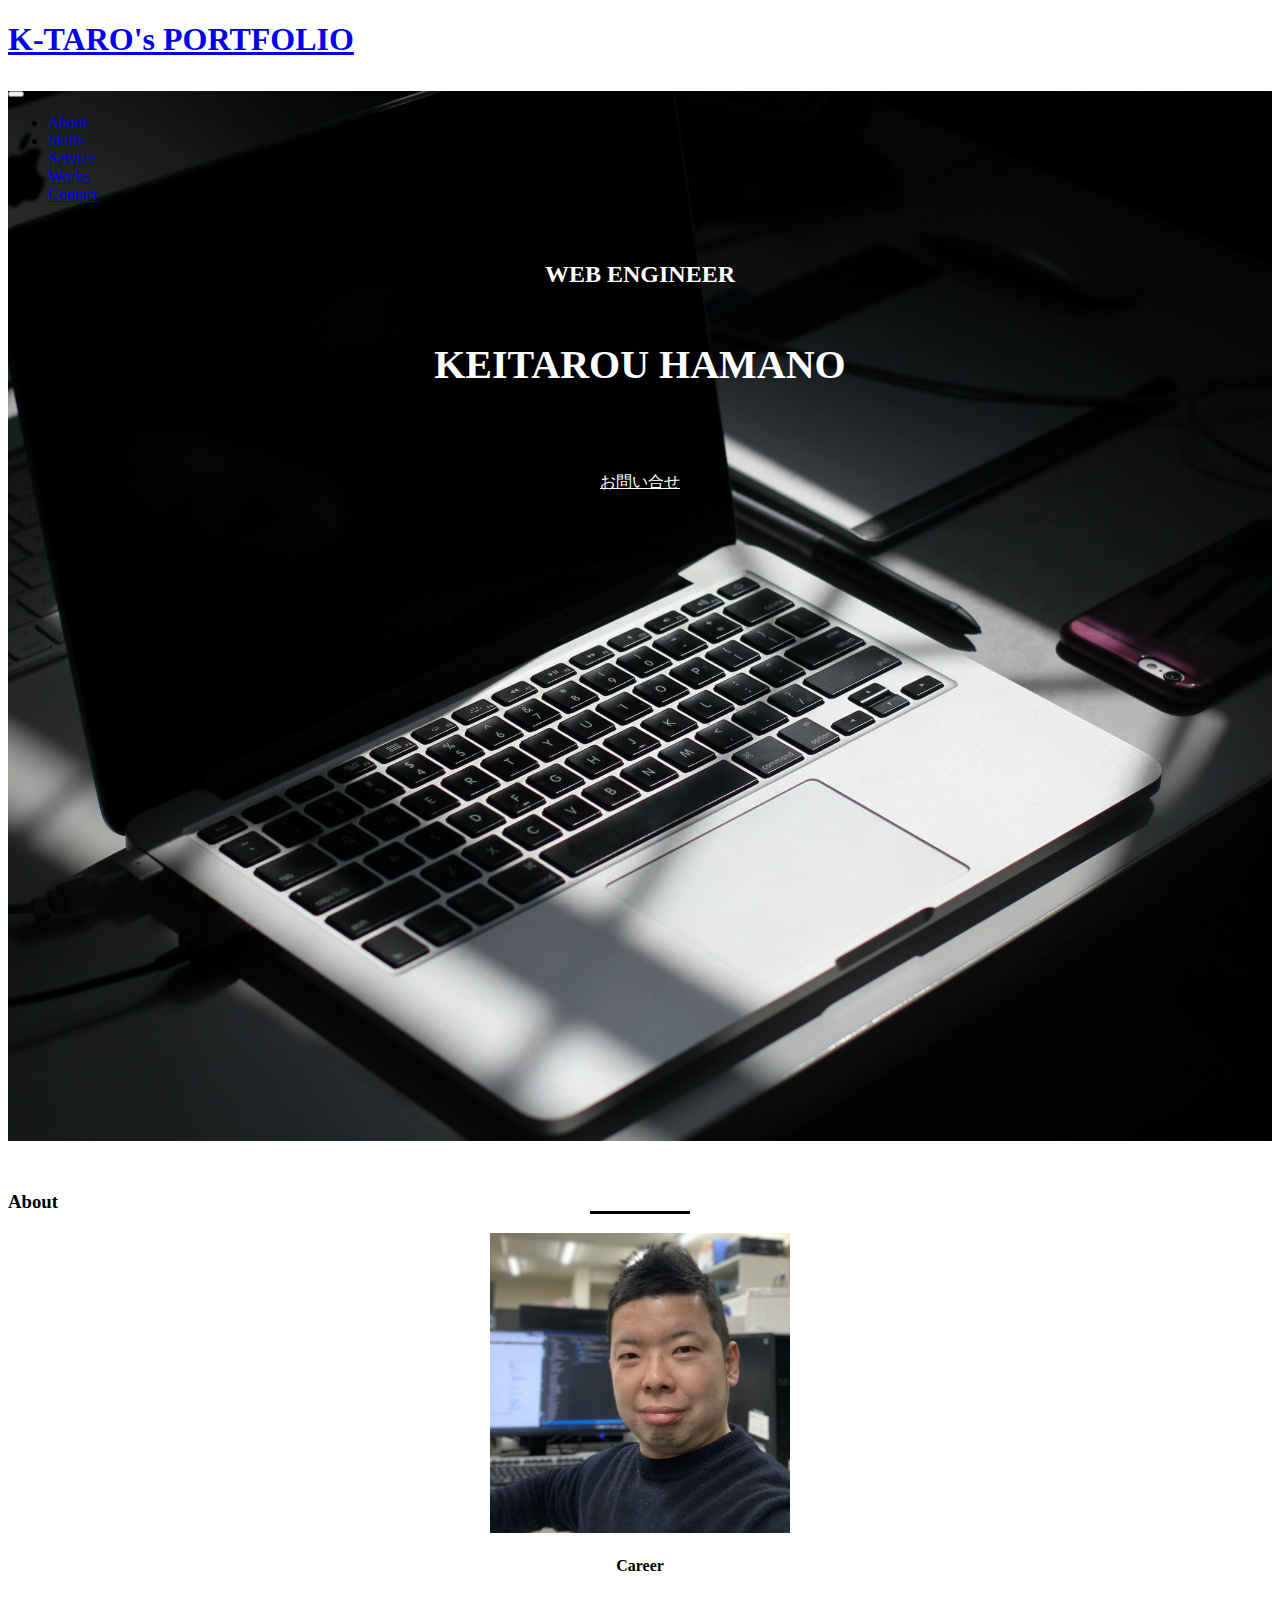
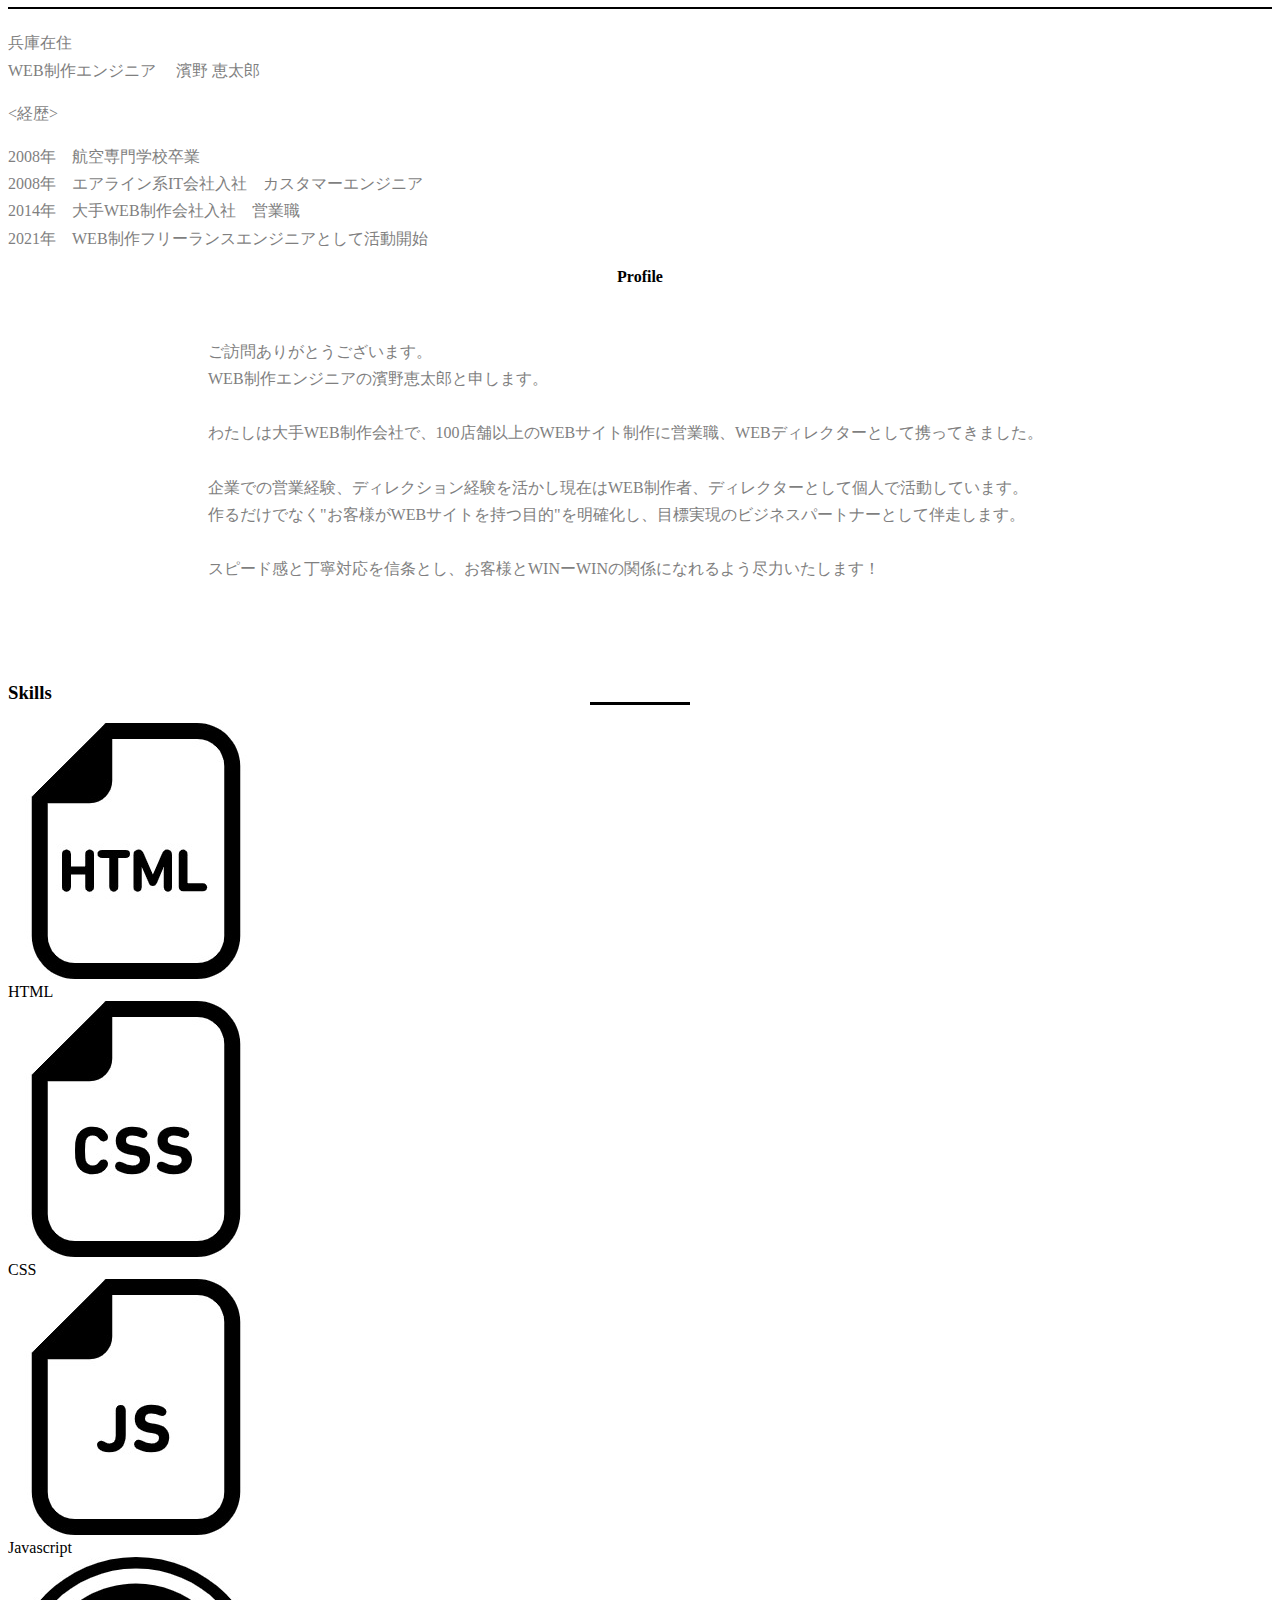
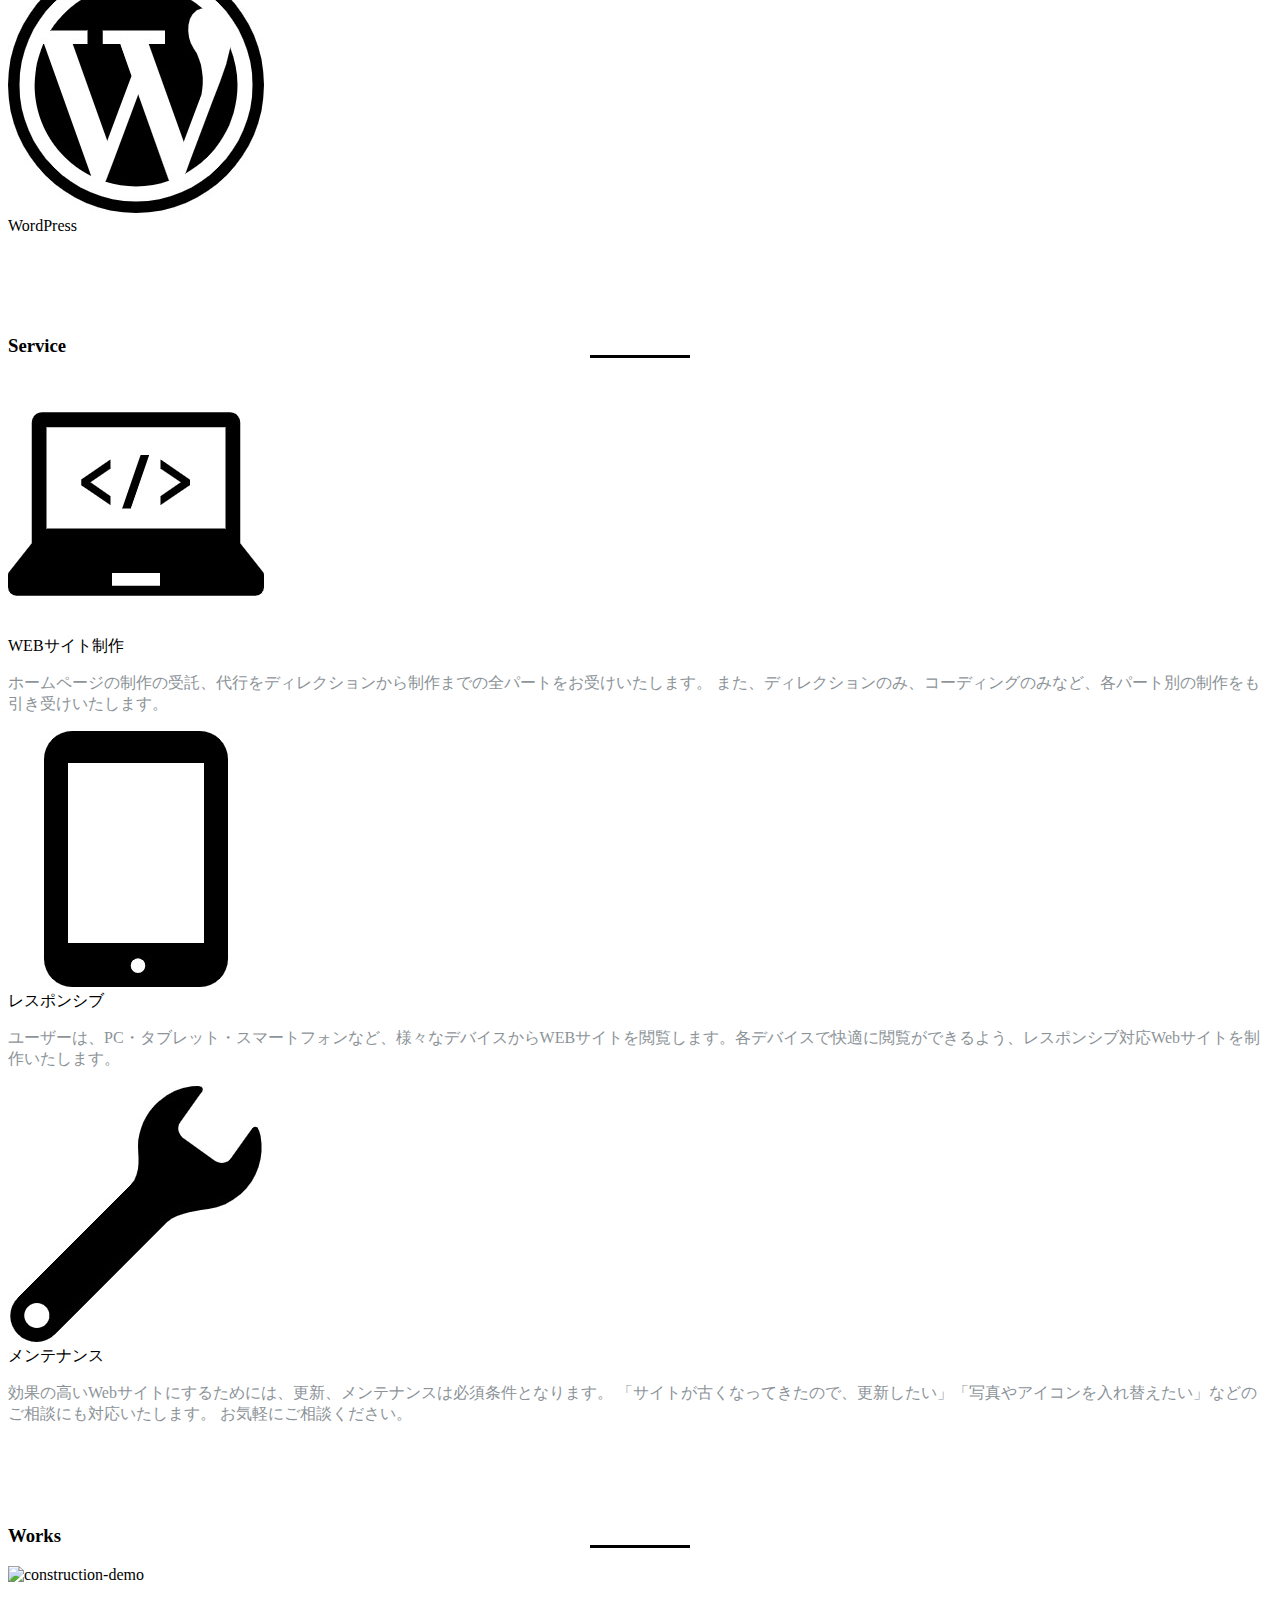
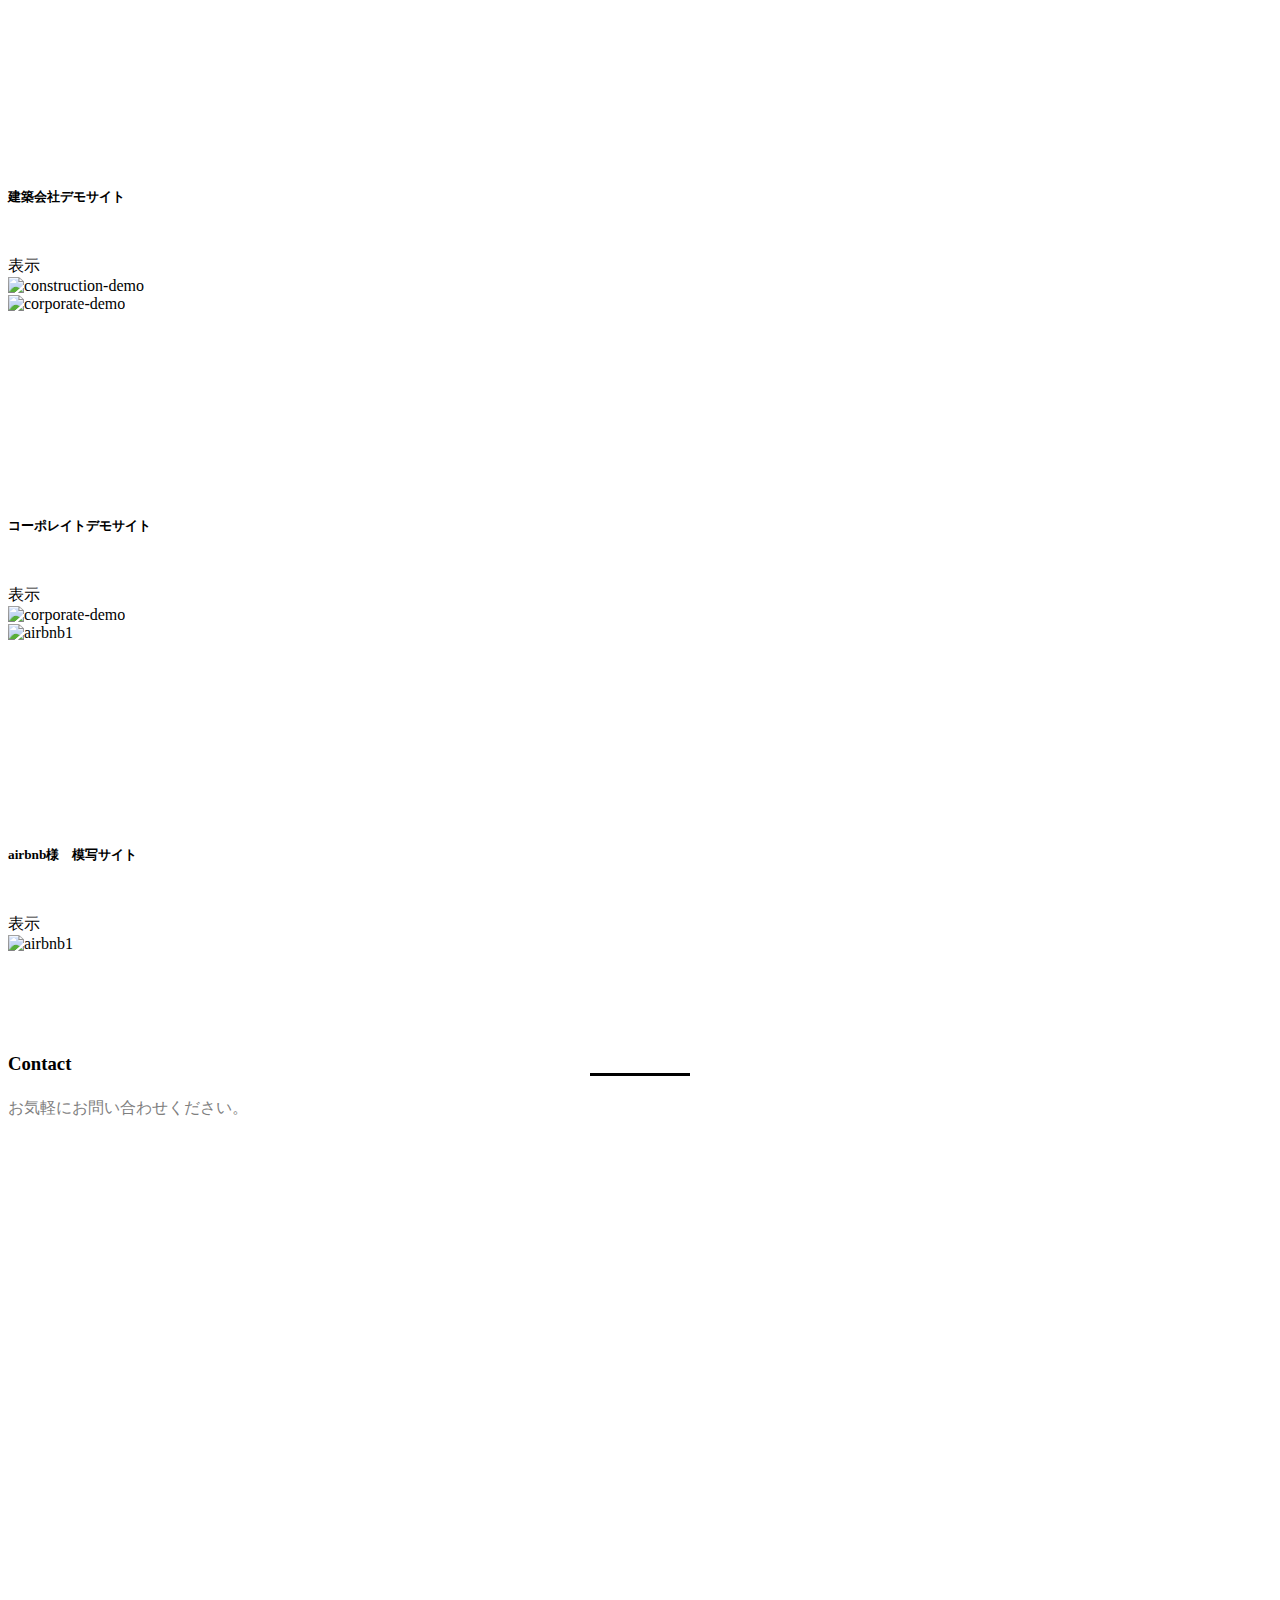
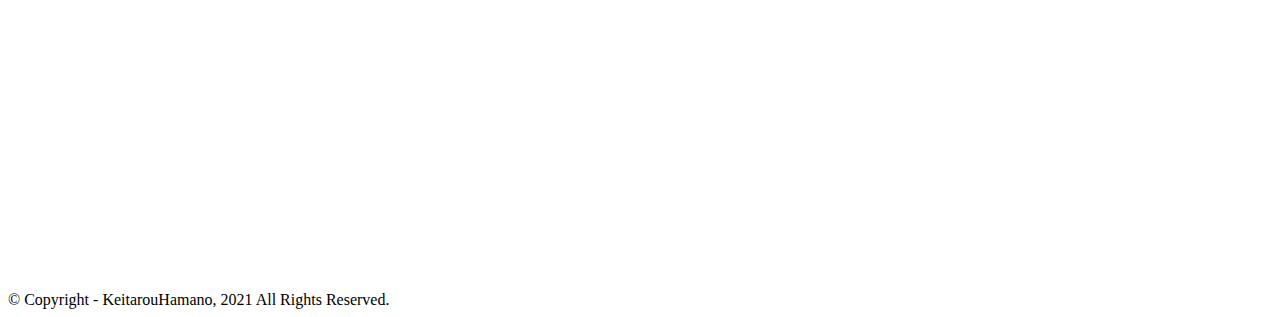
==== commit e6c4b5f6: "Add files via upload" ====
--- a/index.html
+++ b/index.html
@@ -89,7 +89,7 @@
         <p class="prof-text">ご訪問ありがとうございます。<br>
           WEB制作エンジニアの濱野恵太郎と申します。<br>
           <br>
-          わたしは大手WEB制作会社で、500店舗以上のWEBサイト制作に営業職、WEBディレクターとして携ってきました。<br>
+          わたしは大手WEB制作会社で、100店舗以上のWEBサイト制作に営業職、WEBディレクターとして携ってきました。<br>
           <br>
           企業での営業経験、ディレクション経験を活かし現在はWEB制作者、ディレクターとして個人で活動しています。<br>
           作るだけでなく"お客様がWEBサイトを持つ目的"を明確化し、目標実現のビジネスパートナーとして伴走します。<br>
@@ -163,10 +163,10 @@
           <div class="col-lg-4 px-5 pb-5">
             <div class="card">
               <div class="card_image">
-                <img class="img-fluid" src="img/sample1.png" alt="sample1">
+                <img class="img-fluid" src="img/construction-demo.png" alt="construction-demo">
               </div>
               <div class="card-body">
-                <h5 class="card-title fw-bold text-center pt-5">サンプルサイト</h5>
+                <h5 class="card-title fw-bold text-center pt-5">建築会社デモサイト</h5>
                 <div class="text-center">
                    <!-- Button trigger modal -->
                   <div class="btn btn-outline-secondary btn-lg mt-3 px-5" data-bs-toggle="modal" data-bs-target="#exampleModal9">表示</a></div>
@@ -180,7 +180,7 @@
             <div class="modal-dialog modal-xl">
               <div class="modal-content">
                 <div class="modal-body">
-                  <img class="img-fluid" src="img/sample1.png" alt="sample1">
+                  <img class="img-fluid" src="img/construction-demo.png" alt="construction-demo">
                 </div>
                 
               </div>
@@ -190,10 +190,10 @@
           <div class="col-lg-4 px-5 pb-5">
             <div class="card">
               <div class="card_image">
-                <img class="img-fluid" src="img/sample2.png" alt="sample2">
+                <img class="img-fluid" src="img/corporate-demo.png" alt="corporate-demo">
               </div>
               <div class="card-body">
-                <h5 class="card-title fw-bold text-center pt-5">サンプルコーポレイトサイト</h5>
+                <h5 class="card-title fw-bold text-center pt-5">コーポレイトデモサイト</h5>
                 <div class="text-center">
                    <!-- Button trigger modal -->
                   <div class="btn btn-outline-secondary btn-lg mt-3 px-5" data-bs-toggle="modal" data-bs-target="#exampleModal10">表示</a></div>
@@ -207,7 +207,7 @@
             <div class="modal-dialog modal-xl">
               <div class="modal-content">
                 <div class="modal-body">
-                  <img class="img-fluid" src="img/sample2.png" alt="sample2">
+                  <img class="img-fluid" src="img/corporate-demo.png" alt="corporate-demo">
                 </div>
                 
               </div>
